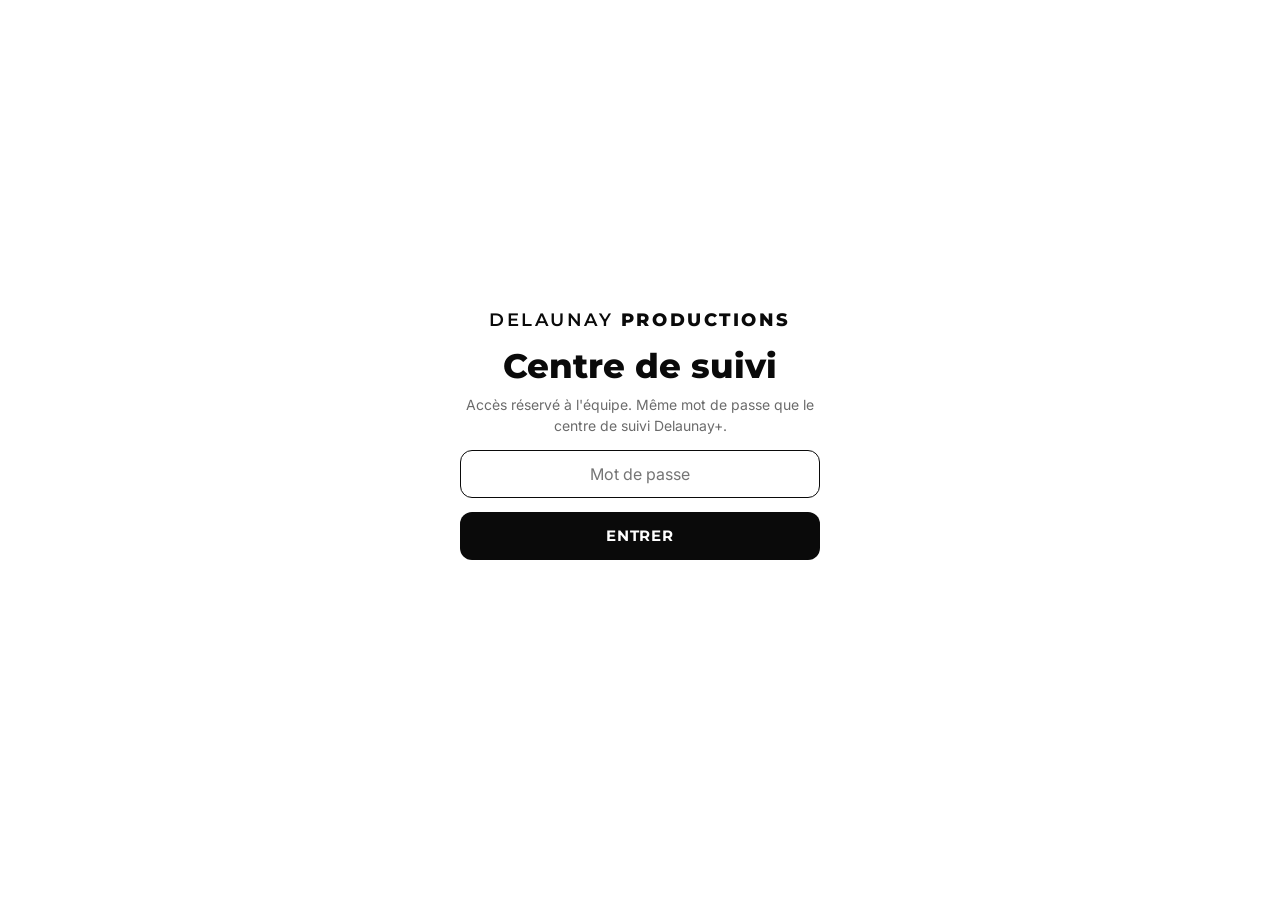
==== productions.html @ d2334f6f "Centre de suivi Delaunay Productions : page Blog (fond blanc) + bouton de bascule - productions.html" ====
<!doctype html>
<html lang="fr">
<head>
  <meta charset="utf-8">
  <meta name="viewport" content="width=device-width, initial-scale=1">
  <title>Centre de suivi - Delaunay Productions</title>
  <link rel="icon" href="favicon.ico" sizes="any">
  <link rel="icon" type="image/png" href="img/favicon.png">
  <link rel="apple-touch-icon" href="img/apple-touch-icon.png">
  <meta name="description" content="Centre de suivi Delaunay Productions : articles de blog rédigés automatiquement (drone, audiovisuel, événementiel, médias), à relire avant publication">
  <meta name="theme-color" content="#ffffff">
  <meta name="robots" content="noindex">
  <link rel="preconnect" href="https://fonts.googleapis.com">
  <link rel="preconnect" href="https://fonts.gstatic.com" crossorigin>
  <link href="https://fonts.googleapis.com/css2?family=Montserrat:wght@500;600;700;800&family=Inter:wght@400;500;600;700&display=swap" rel="stylesheet">
  <link rel="stylesheet" href="productions.css?v=20261123">
</head>
<body>
  <div class="gate" id="gate" hidden>
    <form class="gate__box" id="gateForm" autocomplete="on">
      <p class="brand">DELAUNAY <b>PRODUCTIONS</b></p>
      <h1 class="gate__title">Centre de suivi</h1>
      <p class="gate__txt">Accès réservé à l'équipe. Même mot de passe que le centre de suivi Delaunay+.</p>
      <input type="text" name="username" value="equipe" autocomplete="username" hidden>
      <label class="gate__field">
        <span class="sr-only">Mot de passe</span>
        <input id="gatePwd" type="password" placeholder="Mot de passe" autocomplete="current-password" required>
      </label>
      <button class="gate__btn" type="submit" id="gateBtn">Entrer</button>
      <p class="gate__err" id="gateErr" role="alert"></p>
    </form>
  </div>

  <header class="top">
    <div class="wrap top__bar">
      <a class="brand" href="productions.html" aria-label="Delaunay Productions — centre de suivi">DELAUNAY <b>PRODUCTIONS</b></a>
      <span class="top__tag">Centre de suivi</span>
      <span class="top__status" id="status" aria-live="polite"></span>
      <button class="top__logout" id="logout" type="button" hidden title="Se déconnecter de cet appareil">Déconnexion</button>
      <a class="switch" href="./" title="Basculer vers le centre de suivi Delaunay+">
        <span class="switch__ico" aria-hidden="true">⇄</span><span class="switch__txt">Delaunay<i>+</i></span>
      </a>
    </div>
    <nav class="wrap nav" role="tablist" aria-label="Sections">
      <button class="nav__item is-on" role="tab" aria-selected="true" data-view="blog">Blog<small id="navBlog">0</small></button>
    </nav>
  </header>

  <main class="wrap main">
    <section class="intro">
      <div class="intro__text">
        <p class="intro__kicker">Audiovisuel · Drone · Médias · Événementiel</p>
        <h1 class="intro__title">Blog Delaunay Productions</h1>
        <p class="intro__desc">Les articles rédigés automatiquement à partir de la presse spécialisée, du plus récent au plus ancien. Vert : publiable sur delaunayproductions.fr. Orange : à revoir. Rouge : on ne publie pas. Les articles disparaissent du Sheet au bout de 14 jours.</p>
      </div>
      <div class="stats" id="stats"></div>
    </section>

    <section class="filters" aria-label="Filtres">
      <div class="filters__top">
        <div class="tabs" id="poleTabs" role="tablist" aria-label="Pôles"></div>
        <div class="filters__tools">
          <div class="seg" role="group" aria-label="Statut" id="seg"></div>
          <label class="search">
            <span class="sr-only">Rechercher un article</span>
            <input id="search" type="search" placeholder="Rechercher un article…" autocomplete="off">
          </label>
        </div>
      </div>
      <div class="chips" id="themeChips" aria-label="Thèmes"></div>
    </section>

    <div id="content" class="content">
      <div class="loading"><span></span><span></span><span></span></div>
    </div>
  </main>

  <footer class="foot">
    <div class="wrap foot__inner">
      <span class="brand brand--sm">DELAUNAY <b>PRODUCTIONS</b></span>
      <span id="updated">—</span>
    </div>
  </footer>

  <script src="config.js?v=20261123"></script>
  <script src="productions.js?v=20261123"></script>
</body>
</html>
---- productions.css ----
/* ============================================================
   Delaunay Productions — Centre de suivi
   Charte : fond blanc, texte noir (comme delaunayproductions.fr)
   Typo : Montserrat (titres) & Inter (texte), Google Fonts
   ============================================================ */
:root {
  --bg: #fff;
  --ink: #0a0a0a;
  --ink-2: #333;
  --mute: #6b6b6b;
  --line: #e4e4e4;
  --line-2: #d0d0d0;
  --soft-bg: #f6f6f6;
  --soft-bg-2: #efefef;
  --ok: #1a7f37;
  --ok-bg: #e6f4ea;
  --mid: #b45309;
  --mid-bg: #fdf0e1;
  --low: #c62828;
  --low-bg: #fde8e8;
  --todo: #0a0a0a;
  --p-drone: #2563eb;
  --p-audiovisuel: #dc2626;
  --p-evenementiel: #7c3aed;
  --p-medias: #059669;
  --p-autre: #8c8c8c;
  --display: "Montserrat", "Helvetica Neue", Arial, sans-serif;
  --text: "Inter", system-ui, -apple-system, "Segoe UI", Arial, sans-serif;
  --r: 12px;
}

* { box-sizing: border-box; margin: 0; padding: 0; }
html { -webkit-text-size-adjust: 100%; }
body { background: var(--bg); color: var(--ink); font-family: var(--text); font-size: 15px; line-height: 1.5; -webkit-font-smoothing: antialiased; min-height: 100vh; overflow-x: hidden; }
button { font: inherit; color: inherit; background: none; border: 0; cursor: pointer; }
a { color: inherit; }
.sr-only { position: absolute; width: 1px; height: 1px; overflow: hidden; clip: rect(0 0 0 0); }
.wrap { width: 100%; max-width: 1480px; margin: 0 auto; padding: 0 16px; }
@media (min-width: 720px) { .wrap { padding: 0 32px; } }
:focus-visible { outline: 2px solid var(--ink); outline-offset: 2px; }

/* ---------- En-tête ---------- */
.top { position: sticky; top: 0; z-index: 20; background: rgba(255,255,255,.94); backdrop-filter: blur(10px); border-bottom: 1px solid var(--line); }
.top__bar { display: flex; align-items: center; gap: 14px; height: 60px; }
.brand { font-family: var(--display); font-weight: 600; font-size: 17px; letter-spacing: .14em; color: var(--ink); text-decoration: none; white-space: nowrap; }
.brand b { font-weight: 800; }
.brand--sm { font-size: 13px; }
.top__tag { font-family: var(--display); font-weight: 600; text-transform: uppercase; letter-spacing: .14em; font-size: 11px; color: var(--mute); padding-left: 14px; border-left: 1px solid var(--line-2); white-space: nowrap; }
.top__status { margin-left: auto; font-size: 12px; color: var(--mute); display: flex; align-items: center; gap: 8px; white-space: nowrap; }
.top__status::before { content: ""; width: 7px; height: 7px; border-radius: 50%; background: var(--line-2); }
.top__status.is-live::before { background: var(--ok); }
.top__logout { font-size: 12px; font-weight: 600; color: var(--mute); border: 1px solid var(--line-2); border-radius: 8px; padding: 5px 10px; white-space: nowrap; }
.top__logout:hover { color: var(--ink); border-color: var(--ink); }
.top__logout[hidden] { display: none; }

/* Bouton de bascule vers Delaunay+ (charte Delaunay+ : noir / jaune) */
.switch { display: inline-flex; align-items: center; gap: 8px; height: 36px; padding: 0 14px 0 10px; border-radius: 999px; background: #000; color: #fff; text-decoration: none; font-weight: 800; font-size: 13px; letter-spacing: .04em; white-space: nowrap; transition: transform .15s, box-shadow .15s; }
.switch:hover { transform: translateY(-1px); box-shadow: 0 4px 14px rgba(0,0,0,.18); }
.switch__ico { display: grid; place-items: center; width: 22px; height: 22px; border-radius: 50%; background: #ffde00; color: #000; font-size: 13px; }
.switch__txt i { font-style: normal; color: #ffde00; }

.nav { display: flex; gap: 4px; overflow-x: auto; scrollbar-width: none; }
.nav::-webkit-scrollbar { display: none; }
.nav__item { position: relative; display: flex; align-items: center; gap: 8px; padding: 10px 0 13px; font-family: var(--display); font-weight: 700; text-transform: uppercase; letter-spacing: .08em; font-size: 13px; color: var(--mute); }
.nav__item.is-on { color: var(--ink); }
.nav__item.is-on::after { content: ""; position: absolute; left: 0; right: 0; bottom: -1px; height: 2px; background: var(--ink); }
.nav__item small { font-family: var(--text); font-size: 11px; font-weight: 700; color: #fff; background: var(--ink); border-radius: 999px; padding: 1px 7px; letter-spacing: 0; }

/* ---------- Intro ---------- */
.main { padding-top: 34px; padding-bottom: 72px; }
.intro { display: grid; gap: 20px; padding-bottom: 26px; }
@media (min-width: 960px) { .intro { grid-template-columns: 1fr auto; align-items: end; } }
.intro__kicker { font-size: 11px; font-weight: 700; text-transform: uppercase; letter-spacing: .2em; color: var(--mute); margin-bottom: 8px; }
.intro__title { font-family: var(--display); font-weight: 800; line-height: 1.05; font-size: clamp(30px, 5vw, 48px); letter-spacing: -.01em; }
.intro__desc { margin-top: 10px; font-size: 14.5px; color: var(--ink-2); max-width: 66ch; }

.stats { display: grid; grid-template-columns: repeat(auto-fit, minmax(96px, 1fr)); gap: 8px; min-width: 0; }
@media (min-width: 960px) { .stats { grid-auto-flow: column; grid-auto-columns: 112px; grid-template-columns: none; } }
.stat { border: 1px solid var(--line); border-radius: var(--r); padding: 12px 14px; background: #fff; }
.stat b { display: block; font-family: var(--display); font-weight: 800; font-size: 28px; line-height: 1; }
.stat span { display: block; margin-top: 5px; font-size: 10.5px; color: var(--mute); text-transform: uppercase; letter-spacing: .08em; font-weight: 600; }
.stat--main { background: var(--ink); border-color: var(--ink); }
.stat--main b, .stat--main span { color: #fff; }
.stat--warn b { color: var(--mid); }
.stat--ok b { color: var(--ok); }
.stat--alert b { color: var(--low); }

/* ---------- Filtres ---------- */
.filters { border: 1px solid var(--line); border-radius: var(--r); padding: 10px; margin-bottom: 28px; background: var(--soft-bg); }
.filters__top { display: flex; flex-direction: column; gap: 10px; }
@media (min-width: 900px) { .filters__top { flex-direction: row; flex-wrap: wrap; align-items: center; justify-content: space-between; } .tabs { flex: 1 1 auto; } }
.tabs { display: flex; gap: 6px; overflow-x: auto; scrollbar-width: none; min-width: 0; }
.tabs::-webkit-scrollbar { display: none; }
.tab { flex: none; display: flex; align-items: center; gap: 8px; font-weight: 600; font-size: 13.5px; padding: 7px 14px; border-radius: 999px; color: var(--ink-2); border: 1px solid var(--line-2); background: #fff; transition: .15s; }
.tab:hover { border-color: var(--ink); }
.tab small { font-size: 11px; color: var(--mute); }
.tab.is-on { background: var(--ink); color: #fff; border-color: var(--ink); }
.tab.is-on small { color: rgba(255,255,255,.7); }
.filters__tools { display: flex; gap: 8px; flex-wrap: wrap; }
.seg { display: flex; background: var(--soft-bg-2); border-radius: 10px; padding: 3px; }
.seg__btn { font-size: 13px; font-weight: 600; padding: 6px 12px; border-radius: 8px; color: var(--mute); white-space: nowrap; }
.seg__btn.is-on { background: #fff; color: var(--ink); box-shadow: 0 1px 3px rgba(0,0,0,.12); }
.search { flex: 1; min-width: 190px; }
.search input { width: 100%; height: 36px; padding: 0 12px; border-radius: 10px; border: 1px solid var(--line-2); background: #fff; color: var(--ink); font: inherit; font-size: 14px; outline: none; }
.search input:focus { border-color: var(--ink); }
.chips { display: flex; flex-wrap: wrap; gap: 6px; margin-top: 10px; padding-top: 10px; border-top: 1px solid var(--line); }
.chips:empty { display: none; }
.chip { font-size: 12.5px; font-weight: 600; padding: 5px 11px; border-radius: 8px; background: #fff; color: var(--ink-2); border: 1px solid var(--line); }
.chip:hover { border-color: var(--ink); }
.chip.is-on { background: var(--ink); color: #fff; border-color: var(--ink); }

.dot { flex: none; display: inline-block; width: 9px; height: 9px; border-radius: 50%; background: var(--p-autre); }
.dot--drone { background: var(--p-drone); } .dot--audiovisuel { background: var(--p-audiovisuel); }
.dot--evenementiel { background: var(--p-evenementiel); } .dot--medias { background: var(--p-medias); }

/* ---------- Encadré « Comment ça fonctionne » ---------- */
.howto { margin-bottom: 22px; border: 1px solid var(--ink); border-radius: var(--r); background: #fff; }
.howto__btn { list-style: none; cursor: pointer; display: flex; align-items: center; gap: 14px; padding: 14px 18px; }
.howto__btn::-webkit-details-marker { display: none; }
.howto__ico { flex: none; width: 32px; height: 32px; border-radius: 50%; display: grid; place-items: center; background: var(--ink); color: #fff; font-weight: 800; }
.howto__txt { display: flex; flex-direction: column; min-width: 0; }
.howto__txt b { font-family: var(--display); font-weight: 800; font-size: 16px; }
.howto__txt small { font-size: 12.5px; color: var(--mute); }
.howto__chev { margin-left: auto; transition: transform .2s; }
.howto[open] .howto__chev { transform: rotate(180deg); }
.howto__body { padding: 4px 18px 18px; border-top: 1px solid var(--line); }
.howto__steps { list-style: none; display: grid; gap: 10px; margin-top: 14px; grid-template-columns: 1fr; }
@media (min-width: 900px) { .howto__steps { grid-template-columns: repeat(5, minmax(0, 1fr)); } }
.howto__step { display: flex; gap: 10px; align-items: flex-start; background: var(--soft-bg); border-radius: 10px; padding: 12px; min-width: 0; }
.howto__num { flex: none; width: 22px; height: 22px; border-radius: 50%; display: grid; place-items: center; font-weight: 800; font-size: 11px; background: var(--ink); color: #fff; }
.howto__step b { display: block; font-family: var(--display); font-weight: 700; font-size: 14px; }
.howto__step em { display: block; font-style: normal; font-size: 10.5px; color: var(--mute); text-transform: uppercase; letter-spacing: .07em; font-weight: 600; margin: 2px 0 6px; }
.howto__step p { font-size: 13px; line-height: 1.45; color: var(--ink-2); }
.howto__rules { margin-top: 14px; display: grid; gap: 6px; font-size: 13px; color: var(--ink-2); }
.howto__rules code { font-family: inherit; font-size: 12.5px; background: var(--soft-bg-2); padding: 1px 6px; border-radius: 5px; }

/* ---------- Bandeaux, légende, vide ---------- */
.notice { font-size: 13px; background: var(--soft-bg-2); border-left: 3px solid var(--ink); padding: 10px 14px; border-radius: 8px; margin-bottom: 18px; }
.notice code { background: #fff; padding: 0 4px; border-radius: 4px; }
.notice--error { background: var(--low-bg); border-left-color: var(--low); color: var(--low); }
.legend { display: flex; flex-wrap: wrap; gap: 14px; margin-bottom: 18px; font-size: 12px; color: var(--mute); }
.legend__item { display: inline-flex; align-items: center; gap: 6px; }
.legend__item::before { content: ""; width: 10px; height: 10px; border-radius: 3px; background: var(--ink); }
.legend__item--ok::before { background: var(--ok); }
.legend__item--mid::before { background: var(--mid); }
.legend__item--low::before { background: var(--low); }
.legend__item--uniq::before { background: #fff; border: 1.5px solid var(--mid); }
.empty { padding: 60px 0; text-align: center; color: var(--mute); }
.empty b { display: block; font-family: var(--display); font-weight: 800; font-size: 22px; color: var(--ink); margin-bottom: 6px; }
.loading { display: flex; gap: 6px; justify-content: center; padding: 80px 0; }
.loading span { width: 9px; height: 9px; border-radius: 50%; background: var(--ink); animation: bounce 1s infinite ease-in-out; }
.loading span:nth-child(2) { animation-delay: .15s; }
.loading span:nth-child(3) { animation-delay: .3s; }
@keyframes bounce { 0%, 80%, 100% { transform: scale(.5); opacity: .4; } 40% { transform: scale(1); opacity: 1; } }

/* ---------- Articles ---------- */
.day { margin-bottom: 40px; }
.day__head { display: flex; align-items: baseline; gap: 12px; padding-bottom: 10px; border-bottom: 2px solid var(--ink); }
.day__name { font-family: var(--display); font-weight: 800; font-size: clamp(20px, 3vw, 26px); text-transform: capitalize; }
.day__count { font-size: 12px; color: var(--mute); margin-left: auto; white-space: nowrap; }
.posts { display: grid; grid-template-columns: 1fr; gap: 14px; margin-top: 18px; align-items: start; }
@media (min-width: 1100px) { .posts { grid-template-columns: repeat(2, minmax(0, 1fr)); } }
.post { position: relative; min-width: 0; background: #fff; border: 1px solid var(--line); border-top: 3px solid var(--line-2); border-radius: var(--r); padding: 18px 20px; display: flex; flex-direction: column; gap: 10px; scroll-margin-top: 130px; transition: box-shadow .15s, opacity .15s; }
.post:hover { box-shadow: 0 6px 22px rgba(0,0,0,.07); }
.post.is-todo { border-top-color: var(--ink); }
.post.is-ok { border-top-color: var(--ok); }
.post.is-mid { border-top-color: var(--mid); }
.post.is-low { border-top-color: var(--low); opacity: .6; }
.post.is-low:hover { opacity: 1; }
.post.is-pending { opacity: .7; }
.post__meta { display: flex; align-items: center; gap: 8px; flex-wrap: wrap; font-size: 12px; color: var(--mute); }
.post__meta .pill { margin-left: auto; }
.pole { display: inline-flex; align-items: center; gap: 6px; font-weight: 700; font-size: 11px; text-transform: uppercase; letter-spacing: .07em; color: var(--ink); }
.badge { font-size: 10.5px; font-weight: 700; padding: 2px 8px; border-radius: 999px; border: 1px solid var(--line-2); color: var(--ink-2); white-space: nowrap; }
.badge--nor { border-color: var(--ink); color: var(--ink); }
.post__info { min-width: 0; overflow: hidden; text-overflow: ellipsis; white-space: nowrap; }
.pill { flex: none; font-weight: 800; font-size: 10px; letter-spacing: .06em; padding: 3px 9px; border-radius: 999px; text-transform: uppercase; white-space: nowrap; }
.pill--todo { background: var(--ink); color: #fff; }
.pill--ok { background: var(--ok-bg); color: var(--ok); }
.pill--mid { background: var(--mid-bg); color: var(--mid); }
.pill--low { background: var(--low-bg); color: var(--low); }
.post__photo { margin: 0; position: relative; border-radius: 8px; overflow: hidden; background: var(--soft-bg); aspect-ratio: 16 / 9; }
.post__photo img { width: 100%; height: 100%; object-fit: cover; display: block; }
.post__photo figcaption { position: absolute; right: 8px; bottom: 6px; font-size: 10px; color: #fff; background: rgba(0,0,0,.55); padding: 1px 6px; border-radius: 4px; }
.post__warn { display: flex; gap: 8px; font-size: 12.5px; color: var(--mid); background: var(--mid-bg); padding: 7px 10px; border-radius: 8px; }
.post__title { font-family: var(--display); font-weight: 800; font-size: clamp(18px, 2vw, 21px); line-height: 1.25; letter-spacing: -.005em; }
.post__chapo { font-size: 14.5px; font-weight: 600; color: var(--ink-2); }
.post__more { border-top: 1px solid var(--line); padding-top: 10px; }
.post__more summary { cursor: pointer; list-style: none; display: inline-flex; align-items: center; gap: 8px; font-size: 13px; font-weight: 700; }
.post__more summary::-webkit-details-marker { display: none; }
.post__more summary::before { content: "▸"; transition: transform .15s; }
.post__more[open] summary::before { transform: rotate(90deg); }
.post__more summary span { font-weight: 500; color: var(--mute); }
.post__body { margin-top: 12px; display: grid; gap: 12px; font-size: 15px; line-height: 1.65; max-width: 72ch; }
.post__seo { margin-top: 14px; font-size: 12.5px; background: var(--soft-bg); border-radius: 8px; padding: 10px 12px; display: grid; gap: 4px; }
.post__seo b { font-size: 10.5px; text-transform: uppercase; letter-spacing: .08em; color: var(--mute); margin-right: 6px; }
.post__src { margin-top: 12px; font-size: 12.5px; color: var(--mute); }
.post__src b { display: block; font-size: 10.5px; text-transform: uppercase; letter-spacing: .08em; margin-bottom: 5px; }
.post__src ul { list-style: none; display: flex; flex-wrap: wrap; gap: 6px; }
.post__src a { display: inline-block; padding: 3px 9px; border-radius: 6px; border: 1px solid var(--line); color: var(--ink-2); text-decoration: none; }
.post__src a:hover { border-color: var(--ink); color: var(--ink); }
.post__actions { display: flex; align-items: center; gap: 10px; flex-wrap: wrap; margin-top: auto; padding-top: 12px; border-top: 1px solid var(--line); }
.votes { display: flex; gap: 6px; flex-wrap: wrap; }
.vote { display: inline-flex; align-items: center; gap: 6px; font-size: 13px; font-weight: 700; padding: 7px 12px; border-radius: 9px; border: 1.5px solid; background: #fff; transition: background .15s, color .15s; }
.vote--ok { color: var(--ok); border-color: rgba(26,127,55,.4); }
.vote--mid { color: var(--mid); border-color: rgba(180,83,9,.4); }
.vote--low { color: var(--low); border-color: rgba(198,40,40,.4); }
.vote--ok:hover, .vote--ok.is-on { background: var(--ok); color: #fff; border-color: var(--ok); }
.vote--mid:hover, .vote--mid.is-on { background: var(--mid); color: #fff; border-color: var(--mid); }
.vote--low:hover, .vote--low.is-on { background: var(--low); color: #fff; border-color: var(--low); }
.vote:disabled { cursor: wait; opacity: .6; }
.post__copy { margin-left: auto; font-size: 12.5px; font-weight: 600; color: var(--ink-2); padding: 6px 10px; border-radius: 8px; border: 1px solid var(--line-2); }
.post__copy:hover { border-color: var(--ink); color: var(--ink); }
.post__relu { font-size: 11.5px; color: var(--mute); margin-top: -4px; }

/* ---------- Pied, toast, écran de connexion ---------- */
.foot { border-top: 1px solid var(--line); }
.foot__inner { display: flex; justify-content: space-between; align-items: center; height: 60px; font-size: 12px; color: var(--mute); }
.toast { position: fixed; left: 50%; bottom: 24px; transform: translate(-50%, 20px); z-index: 50; max-width: min(92vw, 520px); background: var(--ink); color: #fff; font-size: 13.5px; font-weight: 600; padding: 10px 16px; border-radius: 10px; box-shadow: 0 10px 30px rgba(0,0,0,.2); opacity: 0; pointer-events: none; transition: opacity .2s, transform .2s; }
.toast.is-on { opacity: 1; transform: translate(-50%, 0); }
.toast--err { background: var(--low); }
body.is-locked > :not(.gate):not(script) { display: none !important; }
.gate { position: fixed; inset: 0; z-index: 100; display: grid; place-items: center; padding: 20px; background: #fff; }
.gate[hidden] { display: none; }
.gate__box { width: min(100%, 360px); display: grid; gap: 14px; text-align: center; }
.gate__box .brand { font-size: 18px; justify-self: center; }
.gate__title { font-family: var(--display); font-weight: 800; font-size: 34px; line-height: 1.1; }
.gate__txt { color: var(--mute); font-size: 14px; margin-top: -6px; }
.gate__field input { width: 100%; height: 48px; padding: 0 16px; border-radius: 12px; border: 1px solid var(--line-2); background: #fff; color: var(--ink); font: inherit; font-size: 16px; outline: none; text-align: center; }
.gate__field input:focus { border-color: var(--ink); }
.gate__btn { height: 48px; border-radius: 12px; background: var(--ink); color: #fff; font-family: var(--display); font-weight: 700; letter-spacing: .06em; font-size: 15px; text-transform: uppercase; }
.gate__btn:disabled { opacity: .6; cursor: wait; }
.gate__err { min-height: 1.4em; color: var(--low); font-size: 13.5px; font-weight: 600; }

@media (max-width: 640px) {
  .top__tag, .top__status { display: none; }
  .top__logout { margin-left: auto; }
  .top__logout[hidden] + .switch { margin-left: auto; }
  .top__bar { gap: 6px; }
  .brand { font-size: 12px; letter-spacing: .05em; }
  .top__logout { padding: 4px 8px; font-size: 11px; }
  .switch { height: 32px; padding: 0 10px 0 6px; gap: 6px; }
  .switch__txt { font-size: 0; }
  .switch__txt::before { content: "D"; font-size: 13px; }
  .switch__txt i { font-size: 13px; }
  .post { padding: 14px; }
  .post__copy { margin-left: 0; }
}
@media (prefers-reduced-motion: reduce) { * { animation: none !important; transition: none !important; } }
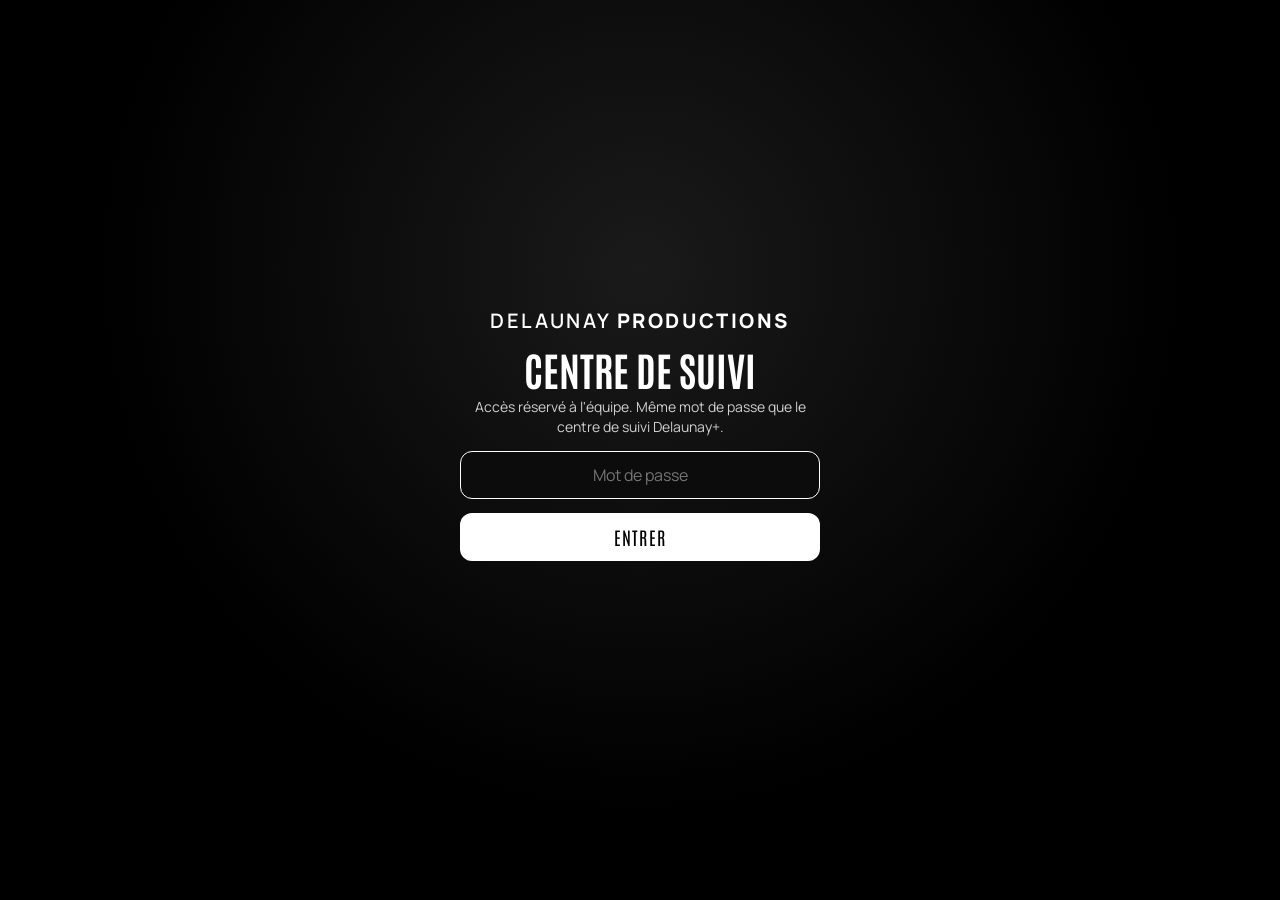
==== commit ed52d0f2: "Delaunay Productions : charte noire de Delaunay+ et blog centré sur les nouveautés technologiques Co" ====
--- a/productions.html
+++ b/productions.html
@@ -8,14 +8,15 @@
   <link rel="icon" type="image/png" href="img/favicon.png">
   <link rel="apple-touch-icon" href="img/apple-touch-icon.png">
   <meta name="description" content="Centre de suivi Delaunay Productions : articles de blog rédigés automatiquement (drone, audiovisuel, événementiel, médias), à relire avant publication">
-  <meta name="theme-color" content="#ffffff">
+  <meta name="theme-color" content="#000000">
   <meta name="robots" content="noindex">
   <link rel="preconnect" href="https://fonts.googleapis.com">
   <link rel="preconnect" href="https://fonts.gstatic.com" crossorigin>
-  <link href="https://fonts.googleapis.com/css2?family=Montserrat:wght@500;600;700;800&family=Inter:wght@400;500;600;700&display=swap" rel="stylesheet">
-  <link rel="stylesheet" href="productions.css?v=20261123">
+  <link href="https://fonts.googleapis.com/css2?family=Antonio:wght@400;600;700&family=Manrope:wght@400;500;600;700;800&display=swap" rel="stylesheet">
+  <link rel="stylesheet" href="style.css?v=20261123c">
+  <link rel="stylesheet" href="productions.css?v=20261123c">
 </head>
-<body>
+<body class="dp is-blog">
   <div class="gate" id="gate" hidden>
     <form class="gate__box" id="gateForm" autocomplete="on">
       <p class="brand">DELAUNAY <b>PRODUCTIONS</b></p>
@@ -37,7 +38,7 @@
       <span class="top__tag">Centre de suivi</span>
       <span class="top__status" id="status" aria-live="polite"></span>
       <button class="top__logout" id="logout" type="button" hidden title="Se déconnecter de cet appareil">Déconnexion</button>
-      <a class="switch" href="./" title="Basculer vers le centre de suivi Delaunay+">
+      <a class="switch switch--dplus" href="./" title="Basculer vers le centre de suivi Delaunay+">
         <span class="switch__ico" aria-hidden="true">⇄</span><span class="switch__txt">Delaunay<i>+</i></span>
       </a>
     </div>
@@ -49,9 +50,9 @@
   <main class="wrap main">
     <section class="intro">
       <div class="intro__text">
-        <p class="intro__kicker">Audiovisuel · Drone · Médias · Événementiel</p>
+        <p class="intro__kicker">Nouveautés technologiques · Drone · Audiovisuel · Événementiel · Médias</p>
         <h1 class="intro__title">Blog Delaunay Productions</h1>
-        <p class="intro__desc">Les articles rédigés automatiquement à partir de la presse spécialisée, du plus récent au plus ancien. Vert : publiable sur delaunayproductions.fr. Orange : à revoir. Rouge : on ne publie pas. Les articles disparaissent du Sheet au bout de 14 jours.</p>
+        <p class="intro__desc">Les nouveautés technologiques de nos métiers (drones, caméras, son, lumière, écrans, logiciels, IA, réseaux sociaux), rédigées automatiquement à partir de la presse spécialisée, du plus récent au plus ancien. Vert : publiable sur delaunayproductions.fr. Orange : à revoir. Rouge : on ne publie pas. Les articles disparaissent du Sheet au bout de 14 jours.</p>
       </div>
       <div class="stats" id="stats"></div>
     </section>
@@ -82,7 +83,7 @@
     </div>
   </footer>
 
-  <script src="config.js?v=20261123"></script>
-  <script src="productions.js?v=20261123"></script>
+  <script src="config.js?v=20261123c"></script>
+  <script src="productions.js?v=20261123c"></script>
 </body>
 </html>
--- a/style.css
+++ b/style.css
@@ -0,0 +1,492 @@
+/* ============================================================
+   Delaunay+ — Centre de suivi
+   Charte : noir #000 / jaune #ffde00 / blanc #fff
+   Typo : Arges (titres) & Area (texte). Si tu as les fichiers
+   de police, dépose-les dans /fonts : ils prennent le relais
+   automatiquement. Sinon : Antonio & Manrope (Google Fonts).
+   ============================================================ */
+@font-face { font-family: "Arges"; src: url("fonts/Arges-Normal.woff2") format("woff2"); font-display: swap; }
+@font-face { font-family: "Area";  src: url("fonts/Area-Normal.woff2") format("woff2");  font-display: swap; }
+
+:root {
+  --black: #000;
+  --yellow: #ffde00;
+  --white: #fff;
+  --ink-1: #0c0c0c;
+  --ink-2: #151515;
+  --ink-3: #222;
+  --line: #2e2e2e;
+  --mute: #8c8c8c;
+  --soft: #cfcfcf;
+  --ok: #3ddc84;
+  --mid: #ff9f1c;
+  --low: #ff4d5e;
+  --display: "Arges", "Antonio", "Oswald", Impact, sans-serif;
+  --text: "Area", "Manrope", system-ui, -apple-system, sans-serif;
+  --r: 14px;
+}
+
+* { box-sizing: border-box; margin: 0; padding: 0; }
+html { -webkit-text-size-adjust: 100%; }
+body { background: var(--black); color: var(--white); font-family: var(--text); font-size: 15px; line-height: 1.45; -webkit-font-smoothing: antialiased; min-height: 100vh; overflow-x: hidden; }
+button { font: inherit; color: inherit; background: none; border: 0; cursor: pointer; }
+a { color: inherit; }
+.sr-only { position: absolute; width: 1px; height: 1px; overflow: hidden; clip: rect(0 0 0 0); }
+.wrap { width: 100%; max-width: 1680px; margin: 0 auto; padding: 0 16px; }
+@media (min-width: 720px) { .wrap { padding: 0 32px; } }
+:focus-visible { outline: 2px solid var(--yellow); outline-offset: 2px; }
+
+/* ---------- En-tête + navigation ---------- */
+.top { position: sticky; top: 0; z-index: 20; background: rgba(0,0,0,.9); backdrop-filter: blur(12px); border-bottom: 1px solid var(--ink-3); }
+.top__bar { display: flex; align-items: center; gap: 14px; height: 54px; }
+.brand { font-weight: 800; font-size: 21px; letter-spacing: .02em; color: var(--yellow); text-decoration: none; }
+.brand--sm { font-size: 15px; }
+.top__tag { font-family: var(--display); text-transform: uppercase; letter-spacing: .14em; font-size: 13px; color: var(--soft); padding-left: 14px; border-left: 1px solid var(--line); }
+.top__status { margin-left: auto; font-size: 12px; color: var(--mute); display: flex; align-items: center; gap: 8px; white-space: nowrap; }
+.top__status::before { content: ""; width: 7px; height: 7px; border-radius: 50%; background: var(--mute); }
+.top__status.is-live::before { background: var(--yellow); animation: pulse 2s infinite; }
+@keyframes pulse { 0% { box-shadow: 0 0 0 0 rgba(255,222,0,.6); } 70%, 100% { box-shadow: 0 0 0 8px rgba(255,222,0,0); } }
+
+.nav { display: flex; gap: 4px; overflow-x: auto; scrollbar-width: none; }
+.nav::-webkit-scrollbar { display: none; }
+.nav__item { flex: none; position: relative; display: flex; align-items: center; gap: 8px; padding: 12px 14px 14px; font-family: var(--display); text-transform: uppercase; letter-spacing: .05em; font-size: 16px; color: var(--mute); white-space: nowrap; transition: color .15s; }
+.nav__item:first-child { padding-left: 0; }
+.nav__item:hover { color: var(--white); }
+.nav__item::after { content: ""; position: absolute; left: 14px; right: 14px; bottom: -1px; height: 3px; border-radius: 3px 3px 0 0; background: transparent; }
+.nav__item:first-child::after { left: 0; }
+.nav__item.is-on { color: var(--white); }
+.nav__item.is-on::after { background: var(--yellow); }
+.nav__item small { font-family: var(--text); font-size: 11px; font-weight: 700; color: var(--mute); background: var(--ink-2); border-radius: 999px; padding: 1px 7px; }
+.nav__item.is-on small { color: var(--black); background: var(--yellow); }
+.nav__item.has-alert small { background: var(--low); color: var(--white); }
+
+/* ---------- Intro de section ---------- */
+.main { padding-top: 26px; padding-bottom: 64px; }
+.intro { display: grid; gap: 18px; padding-bottom: 22px; }
+@media (min-width: 960px) { .intro { grid-template-columns: 1fr auto; align-items: end; } }
+.intro__kicker { font-size: 11px; font-weight: 700; text-transform: uppercase; letter-spacing: .2em; color: var(--yellow); margin-bottom: 6px; }
+.intro__title { font-family: var(--display); font-weight: 700; text-transform: uppercase; line-height: 1; font-size: clamp(32px, 6vw, 54px); letter-spacing: .005em; }
+.intro__desc { margin-top: 8px; font-size: 14px; color: var(--soft); max-width: 62ch; }
+
+.stats { display: grid; grid-template-columns: repeat(auto-fit, minmax(96px, 1fr)); gap: 8px; min-width: 0; }
+@media (min-width: 960px) { .stats { grid-auto-flow: column; grid-auto-columns: 118px; grid-template-columns: none; } }
+.stat { background: var(--ink-1); border: 1px solid var(--ink-3); border-radius: 12px; padding: 12px 14px; }
+.stat b { display: block; font-family: var(--display); font-size: 30px; line-height: 1; color: var(--white); }
+.stat span { display: block; margin-top: 4px; font-size: 11px; color: var(--mute); text-transform: uppercase; letter-spacing: .07em; }
+.stat--main b { color: var(--yellow); }
+.stat--alert { border-color: rgba(255,77,94,.5); }
+.stat--alert b { color: var(--low); }
+.stat--warn b { color: var(--mid); }
+.stat--ok b { color: var(--ok); }
+
+/* ---------- Panneau de filtres ---------- */
+.filters { background: var(--ink-1); border: 1px solid var(--ink-3); border-radius: var(--r); padding: 10px; margin-bottom: 26px; }
+.filters__top { display: flex; flex-direction: column; gap: 10px; }
+@media (min-width: 900px) { .filters__top { flex-direction: row; flex-wrap: wrap; align-items: center; justify-content: space-between; } .tabs { flex: 1 1 auto; } }
+.tabs { display: flex; gap: 6px; overflow-x: auto; scrollbar-width: none; min-width: 0; }
+.tabs::-webkit-scrollbar { display: none; }
+.tabs:empty { display: none; }
+.tab { flex: none; display: flex; align-items: center; gap: 8px; font-family: var(--display); text-transform: uppercase; letter-spacing: .05em; font-size: 15px; padding: 7px 14px; border-radius: 999px; color: var(--soft); border: 1px solid var(--line); transition: .15s; }
+.tab:hover { color: var(--white); border-color: var(--mute); }
+.tab small { font-family: var(--text); font-size: 11px; color: var(--mute); }
+.tab.is-on { background: var(--yellow); color: var(--black); border-color: var(--yellow); }
+.tab.is-on small { color: rgba(0,0,0,.6); }
+.tab__alert { font-family: var(--text); font-size: 11px; font-weight: 800; min-width: 18px; height: 18px; padding: 0 5px; border-radius: 999px; background: var(--low); color: var(--white); display: inline-grid; place-items: center; }
+.filters__tools { display: flex; gap: 8px; flex-wrap: wrap; }
+.seg { display: flex; background: var(--ink-2); border-radius: 10px; padding: 3px; }
+.seg__btn { font-size: 13px; font-weight: 600; padding: 6px 12px; border-radius: 8px; color: var(--mute); white-space: nowrap; }
+.seg__btn.is-on { background: var(--white); color: var(--black); }
+.search { flex: 1; min-width: 190px; }
+.search input { width: 100%; height: 36px; padding: 0 12px; border-radius: 10px; border: 1px solid var(--line); background: var(--black); color: var(--white); font: inherit; font-size: 14px; outline: none; }
+.search input:focus { border-color: var(--yellow); }
+.chips { display: flex; flex-wrap: wrap; gap: 6px; margin-top: 10px; padding-top: 10px; border-top: 1px solid var(--ink-3); }
+.chips:empty { display: none; }
+.chip { font-size: 12.5px; font-weight: 600; padding: 6px 11px; border-radius: 8px; background: var(--ink-2); color: var(--soft); border: 1px solid transparent; transition: .15s; }
+.chip:hover { color: var(--white); }
+.chip.is-on { border-color: var(--yellow); color: var(--yellow); }
+
+/* cases à cocher */
+.check { position: relative; display: inline-flex; align-items: center; cursor: pointer; }
+.check input { position: absolute; opacity: 0; width: 1px; height: 1px; }
+.check span { display: inline-flex; align-items: center; gap: 8px; font-size: 13px; font-weight: 600; padding: 6px 12px; border-radius: 8px; color: var(--mute); white-space: nowrap; }
+.check span::before { content: ""; width: 14px; height: 14px; border-radius: 4px; border: 1.5px solid var(--line); background: var(--ink-1); flex: none; }
+.check input:checked + span { color: var(--white); }
+.check input:checked + span::before { background: var(--yellow) url("data:image/svg+xml,%3Csvg xmlns='http://www.w3.org/2000/svg' viewBox='0 0 16 16'%3E%3Cpath d='M3.5 8.5l3 3 6-7' fill='none' stroke='%23000' stroke-width='2.4' stroke-linecap='round' stroke-linejoin='round'/%3E%3C/svg%3E") center/12px no-repeat; border-color: var(--yellow); }
+.check input:focus-visible + span { outline: 2px solid var(--yellow); outline-offset: 2px; }
+
+/* ---------- Sections de contenu ---------- */
+.league { margin-bottom: 40px; }
+.league__head { display: flex; align-items: center; gap: 12px; padding: 0 0 10px 14px; border-bottom: 1px solid var(--line); position: relative; }
+.league__head::before { content: ""; position: absolute; left: 0; top: 3px; bottom: 13px; width: 4px; border-radius: 2px; background: var(--yellow); }
+.league__name { font-family: var(--display); text-transform: uppercase; font-size: clamp(22px, 3.4vw, 30px); font-weight: 700; line-height: 1.05; }
+.league__count { font-size: 12px; color: var(--mute); margin-left: auto; white-space: nowrap; }
+.poule { margin-top: 18px; }
+.poule__head { display: flex; align-items: center; gap: 10px; font-size: 12px; color: var(--mute); }
+.poule__head b { font-family: var(--display); font-size: 15px; letter-spacing: .06em; text-transform: uppercase; color: var(--black); background: var(--yellow); padding: 2px 10px; border-radius: 6px; }
+.poule__head::after { content: ""; flex: 1; height: 1px; background: var(--ink-3); }
+
+.day { margin-top: 18px; }
+.day__head { display: flex; align-items: center; gap: 10px; margin-bottom: 10px; flex-wrap: wrap; }
+.day__badge { font-family: var(--display); font-size: 14px; letter-spacing: .04em; background: var(--white); color: var(--black); padding: 2px 9px; border-radius: 6px; }
+.day__date { font-size: 12.5px; color: var(--soft); }
+.day__count { margin-left: auto; font-size: 12px; color: var(--mute); white-space: nowrap; }
+.day--next .day__badge { background: var(--yellow); }
+.day--alert .day__badge { background: var(--low); color: var(--white); }
+.dayhead { font-family: var(--display); text-transform: uppercase; font-size: 20px; letter-spacing: .02em; text-transform: capitalize; }
+
+.grid { display: grid; grid-template-columns: 1fr; gap: 8px; }
+@media (min-width: 720px) { .grid { grid-template-columns: repeat(auto-fill, minmax(330px, 1fr)); } }
+
+/* ---------- Carte match ---------- */
+.match { position: relative; min-width: 0; background: var(--ink-1); border: 1px solid var(--ink-3); border-left-width: 3px; border-radius: 12px; padding: 12px 14px; display: grid; grid-template-columns: minmax(0, 1fr) auto; gap: 6px 12px; align-items: center; transition: border-color .15s; scroll-margin-top: 130px; }
+.match:hover { border-top-color: var(--line); border-right-color: var(--line); border-bottom-color: var(--line); }
+.match:target { box-shadow: 0 0 0 2px var(--yellow); }
+.match__meta { grid-column: 1 / -1; display: flex; justify-content: space-between; align-items: center; gap: 10px; font-size: 11px; color: var(--mute); text-transform: uppercase; letter-spacing: .07em; min-width: 0; }
+.match__meta > span:first-child { overflow: hidden; text-overflow: ellipsis; white-space: nowrap; min-width: 0; }
+.team { display: flex; align-items: center; gap: 10px; min-width: 0; font-weight: 600; font-size: 14px; color: var(--soft); }
+.team__name { overflow: hidden; text-overflow: ellipsis; white-space: nowrap; }
+.team__mono { flex: none; width: 26px; height: 26px; border-radius: 7px; background: var(--ink-3); color: var(--soft); display: grid; place-items: center; font-size: 10px; font-weight: 800; }
+.team.is-win { color: var(--white); }
+.team.is-win .team__mono { background: var(--yellow); color: var(--black); }
+.team--bye { color: var(--mute); font-style: italic; font-weight: 500; }
+.team--bye .team__mono { background: transparent; border: 1px dashed var(--line); color: var(--mute); }
+.pts { font-family: var(--display); font-size: 28px; line-height: 1; font-weight: 700; color: var(--mute); text-align: right; min-width: 30px; }
+.pts.is-win { color: var(--yellow); }
+.pts--vs { font-size: 15px; letter-spacing: .04em; color: var(--soft); }
+.match__foot { grid-column: 1 / -1; display: flex; justify-content: space-between; align-items: flex-start; gap: 10px; margin-top: 2px; padding-top: 9px; border-top: 1px dashed var(--ink-3); font-size: 12px; color: var(--mute); min-width: 0; }
+.match__foot > span { min-width: 0; }
+.match__foot b { color: var(--soft); font-weight: 600; }
+.match__link { flex: none; color: var(--yellow); text-decoration: none; font-weight: 700; }
+.match__link:hover { text-decoration: underline; }
+
+/* pastilles d'état */
+.pill { flex: none; font-family: var(--text); font-weight: 800; font-size: 10px; letter-spacing: .05em; padding: 2px 8px; border-radius: 999px; text-transform: uppercase; white-space: nowrap; }
+.pill--ok, .pill--done { background: var(--ok); color: var(--black); }
+.pill--mid, .pill--check { background: var(--mid); color: var(--black); }
+.pill--low, .pill--todo { background: var(--low); color: var(--white); }
+.pill--off { background: var(--ink-3); color: var(--soft); }
+.pill--plain { background: transparent; color: var(--mute); border: 1px solid var(--line); }
+.pill--upcoming { background: transparent; color: var(--yellow); border: 1px solid rgba(255,222,0,.5); }
+.pill--fem { background: transparent; color: var(--soft); border: 1px solid var(--line); margin-left: 6px; }
+
+/* liseré de gauche selon l'état */
+.is-ok { border-left-color: var(--ok); }
+.is-mid, .is-check { border-left-color: var(--mid); }
+.is-low, .is-todo { border-left-color: var(--low); }
+.is-done { border-left-color: var(--ok); }
+.is-off { border-left-color: var(--line); }
+.is-low { background: linear-gradient(90deg, rgba(255,77,94,.07), transparent 45%), var(--ink-1); }
+.pts--ok { color: var(--ok); }
+.pts--mid { color: var(--mid); }
+.pts--low { color: var(--low); }
+.pts.is-lose { opacity: .45; }
+
+/* point de vigilance */
+.vig { grid-column: 1 / -1; display: flex; gap: 8px; align-items: flex-start; font-size: 12px; line-height: 1.4; color: #ffc46b; background: rgba(255,159,28,.09); border: 1px solid rgba(255,159,28,.25); border-radius: 8px; padding: 7px 9px; }
+.vig::before { content: "!"; flex: none; width: 16px; height: 16px; border-radius: 50%; background: var(--mid); color: var(--black); font-weight: 800; font-size: 11px; display: grid; place-items: center; margin-top: 1px; }
+.vig ul { list-style: none; display: grid; gap: 2px; }
+
+/* ---------- Légende, notices, alertes ---------- */
+.legend { display: flex; flex-wrap: wrap; gap: 14px; margin-bottom: 18px; font-size: 12px; color: var(--mute); }
+.legend__item { display: inline-flex; align-items: center; gap: 6px; }
+.legend__item::before { content: ""; width: 10px; height: 10px; border-radius: 3px; }
+.legend__item--ok::before { background: var(--ok); }
+.legend__item--mid::before { background: var(--mid); }
+.legend__item--low::before { background: var(--low); }
+.legend__item--vig::before { background: rgba(255,159,28,.35); border: 1px solid var(--mid); }
+
+.notice { font-size: 13px; color: var(--black); background: var(--yellow); padding: 10px 14px; border-radius: 10px; margin-bottom: 18px; }
+.sync { font-size: 12px; color: var(--mute); margin: -6px 0 8px; }
+
+.alert { display: flex; gap: 14px; align-items: flex-start; padding: 16px 18px; border-radius: var(--r); margin-bottom: 18px; border: 1px solid var(--ink-3); background: var(--ink-1); }
+.alert b { display: block; font-family: var(--display); text-transform: uppercase; letter-spacing: .03em; font-size: 20px; line-height: 1.15; }
+.alert p { font-size: 13px; color: var(--soft); margin-top: 4px; }
+.alert__icon { flex: none; width: 34px; height: 34px; border-radius: 10px; display: grid; place-items: center; font-weight: 800; font-size: 18px; }
+.alert__body { min-width: 0; flex: 1; }
+.alert--todo { border-color: rgba(255,77,94,.5); background: linear-gradient(90deg, rgba(255,77,94,.12), transparent 70%), var(--ink-1); }
+.alert--todo .alert__icon { background: var(--low); color: var(--white); }
+.alert--ok { border-color: rgba(61,220,132,.4); }
+.alert--ok .alert__icon { background: var(--ok); color: var(--black); }
+.alert--rugby { border-color: rgba(255,222,0,.45); background: linear-gradient(90deg, rgba(255,222,0,.1), transparent 70%), var(--ink-1); }
+.alert--rugby .alert__icon { background: var(--yellow); }
+.alert--calm b { font-size: 16px; color: var(--soft); }
+.alert__list { list-style: none; margin-top: 12px; display: grid; gap: 6px; grid-template-columns: repeat(auto-fill, minmax(min(100%, 520px), 1fr)); }
+.alert__list li { display: grid; grid-template-columns: 78px 118px 1fr; gap: 4px 12px; align-items: baseline; font-size: 13px; padding: 8px 10px; border-radius: 8px; background: rgba(0,0,0,.35); border-left: 3px solid var(--low); }
+.alert__list li.is-check { border-left-color: var(--mid); }
+.alert__sport { font-size: 11px; text-transform: uppercase; letter-spacing: .08em; color: var(--mute); }
+.alert__when { color: var(--soft); white-space: nowrap; }
+.alert__teams { font-weight: 700; min-width: 0; }
+.alert__league { grid-column: 3; font-size: 11px; color: var(--mute); }
+.alert__more { font-size: 12px; color: var(--mute); }
+
+.empty { padding: 60px 0; text-align: center; color: var(--mute); }
+.empty b { display: block; font-family: var(--display); font-size: 26px; color: var(--white); text-transform: uppercase; margin-bottom: 6px; }
+.loading { display: flex; gap: 6px; justify-content: center; padding: 80px 0; }
+.loading span { width: 10px; height: 10px; border-radius: 50%; background: var(--yellow); animation: bounce 1s infinite ease-in-out; }
+.loading span:nth-child(2) { animation-delay: .15s; }
+.loading span:nth-child(3) { animation-delay: .3s; }
+@keyframes bounce { 0%, 80%, 100% { transform: scale(.4); opacity: .4; } 40% { transform: scale(1); opacity: 1; } }
+
+/* ---------- Pied de page ---------- */
+.foot { border-top: 1px solid var(--ink-3); }
+.foot__inner { display: flex; justify-content: space-between; align-items: center; height: 60px; font-size: 12px; color: var(--mute); }
+
+.is-rugby .tabs { display: none; }
+
+/* ---------- Blog ---------- */
+:root {
+  --s-football: #5aa9ff; --s-basket: #c58bff; --s-handball: #2fd3c6; --s-hockey: #bfe3ff; --s-rugby: #ff7ac6;
+  --s-volley: #f2c94c; --s-tt: #9aa5ff; --s-footus: #d6a66b; --s-autre: #8c8c8c;
+}
+.dot { flex: none; display: inline-block; width: 9px; height: 9px; border-radius: 50%; background: var(--s-autre); }
+.dot--football { background: var(--s-football); } .dot--basket { background: var(--s-basket); } .dot--handball { background: var(--s-handball); }
+.dot--hockey { background: var(--s-hockey); } .dot--rugby { background: var(--s-rugby); } .dot--volley { background: var(--s-volley); }
+.dot--tt { background: var(--s-tt); } .dot--footus { background: var(--s-footus); }
+.tab.is-on .dot { box-shadow: 0 0 0 2px rgba(0,0,0,.35); }
+
+.posts { display: grid; grid-template-columns: 1fr; gap: 12px; margin-top: 18px; align-items: start; }
+@media (min-width: 1100px) { .posts { grid-template-columns: repeat(2, minmax(0, 1fr)); } }
+.post { position: relative; min-width: 0; background: var(--ink-1); border: 1px solid var(--ink-3); border-left-width: 4px; border-left-color: var(--line); border-radius: 12px; padding: 16px 18px; display: flex; flex-direction: column; gap: 10px; scroll-margin-top: 130px; transition: border-color .15s, opacity .15s; }
+.post.is-todo { border-left-color: var(--yellow); }
+.post.is-low { opacity: .62; background: var(--ink-1); }
+.post.is-low:hover { opacity: 1; }
+.post.is-pending { opacity: .7; }
+.post:target { box-shadow: 0 0 0 2px var(--yellow); }
+.post__meta { display: flex; align-items: center; gap: 10px; flex-wrap: wrap; font-size: 12px; color: var(--mute); }
+.post__meta .pill { margin-left: auto; }
+.sport { display: inline-flex; align-items: center; gap: 7px; font-family: var(--display); text-transform: uppercase; letter-spacing: .06em; font-size: 13px; padding: 3px 10px 3px 8px; border-radius: 999px; background: var(--ink-2); border: 1px solid var(--line); color: var(--white); }
+.sport--football { border-color: rgba(90,169,255,.45); } .sport--basket { border-color: rgba(197,139,255,.45); } .sport--handball { border-color: rgba(47,211,198,.45); }
+.sport--hockey { border-color: rgba(191,227,255,.45); } .sport--rugby { border-color: rgba(255,122,198,.45); } .sport--volley { border-color: rgba(242,201,76,.45); }
+.sport--tt { border-color: rgba(154,165,255,.45); } .sport--footus { border-color: rgba(214,166,107,.45); }
+.post__info { min-width: 0; overflow: hidden; text-overflow: ellipsis; white-space: nowrap; }
+.post__photo { margin: 0; position: relative; border-radius: 8px; overflow: hidden; background: var(--ink-2); aspect-ratio: 16 / 9; }
+.post__photo img { width: 100%; height: 100%; object-fit: cover; display: block; }
+.post__photo figcaption { position: absolute; right: 8px; bottom: 6px; font-size: 10px; color: var(--soft); background: rgba(0,0,0,.6); padding: 1px 6px; border-radius: 4px; }
+.post__title { font-family: var(--display); font-weight: 700; text-transform: uppercase; font-size: clamp(20px, 2.2vw, 24px); line-height: 1.12; letter-spacing: .005em; }
+.post__chapo { font-size: 14.5px; font-weight: 600; color: var(--soft); }
+.post__more { border-top: 1px dashed var(--ink-3); padding-top: 10px; }
+.post__more summary { cursor: pointer; list-style: none; display: inline-flex; align-items: center; gap: 8px; font-size: 13px; font-weight: 700; color: var(--yellow); }
+.post__more summary::-webkit-details-marker { display: none; }
+.post__more summary::before { content: "▸"; transition: transform .15s; }
+.post__more[open] summary::before { transform: rotate(90deg); }
+.post__more summary span { font-weight: 500; color: var(--mute); }
+.post__body { margin-top: 10px; display: grid; gap: 10px; font-size: 14.5px; line-height: 1.6; color: var(--white); max-width: 75ch; }
+.post__src { margin-top: 12px; font-size: 12.5px; color: var(--mute); }
+.post__src b { display: block; font-size: 11px; text-transform: uppercase; letter-spacing: .08em; margin-bottom: 4px; }
+.post__src ul { list-style: none; display: flex; flex-wrap: wrap; gap: 6px; }
+.post__src a { display: inline-block; padding: 3px 9px; border-radius: 6px; background: var(--ink-2); color: var(--soft); text-decoration: none; }
+.post__src a:hover { color: var(--yellow); }
+.post__actions { display: flex; align-items: center; gap: 10px; flex-wrap: wrap; margin-top: auto; padding-top: 10px; border-top: 1px solid var(--ink-3); }
+.votes { display: flex; gap: 6px; flex-wrap: wrap; }
+.vote { display: inline-flex; align-items: center; gap: 6px; font-size: 13px; font-weight: 700; padding: 7px 12px; border-radius: 9px; border: 1.5px solid; background: transparent; transition: background .15s, color .15s; }
+.vote span { font-size: 14px; line-height: 1; }
+.vote--ok { color: var(--ok); border-color: rgba(61,220,132,.55); }
+.vote--mid { color: var(--mid); border-color: rgba(255,159,28,.55); }
+.vote--low { color: var(--low); border-color: rgba(255,77,94,.55); }
+.vote--ok:hover, .vote--ok.is-on { background: var(--ok); color: var(--black); border-color: var(--ok); }
+.vote--mid:hover, .vote--mid.is-on { background: var(--mid); color: var(--black); border-color: var(--mid); }
+.vote--low:hover, .vote--low.is-on { background: var(--low); color: var(--white); border-color: var(--low); }
+.vote:disabled { cursor: wait; opacity: .6; }
+.post__copy { margin-left: auto; font-size: 12.5px; font-weight: 600; color: var(--mute); padding: 6px 10px; border-radius: 8px; border: 1px solid var(--line); }
+.post__copy:hover { color: var(--white); border-color: var(--mute); }
+.post__relu { font-size: 11.5px; color: var(--mute); margin-top: -4px; }
+.post .pill--todo { background: var(--yellow); color: var(--black); }
+.legend__item--todo::before { background: var(--yellow); }
+.notice code { background: rgba(0,0,0,.12); padding: 0 4px; border-radius: 4px; }
+.notice--error { background: var(--low); color: var(--white); }
+/* Encadré « Comment ça fonctionne » (lueur jaune animée) */
+.howto { position: relative; margin-bottom: 22px; border-radius: var(--r); background: var(--ink-1); border: 1px solid rgba(255,222,0,.55); animation: lueur 3.2s ease-in-out infinite; }
+.howto::before { content: ""; position: absolute; inset: -1px; border-radius: inherit; pointer-events: none; background: radial-gradient(120% 140% at 0% 0%, rgba(255,222,0,.16), transparent 55%); }
+@keyframes lueur {
+  0%, 100% { box-shadow: 0 0 0 0 rgba(255,222,0,0), 0 0 18px 0 rgba(255,222,0,.18); }
+  50% { box-shadow: 0 0 0 1px rgba(255,222,0,.25), 0 0 34px 4px rgba(255,222,0,.32); }
+}
+.howto[open] { animation: none; box-shadow: 0 0 26px 2px rgba(255,222,0,.18); }
+.howto__btn { position: relative; list-style: none; cursor: pointer; display: flex; align-items: center; gap: 14px; padding: 14px 18px; }
+.howto__btn::-webkit-details-marker { display: none; }
+.howto__ico { flex: none; width: 34px; height: 34px; border-radius: 50%; display: grid; place-items: center; background: var(--yellow); color: var(--black); font-weight: 800; font-size: 18px; box-shadow: 0 0 16px rgba(255,222,0,.6); }
+.howto__txt { display: flex; flex-direction: column; min-width: 0; }
+.howto__txt b { font-family: var(--display); text-transform: uppercase; letter-spacing: .04em; font-size: 20px; line-height: 1.1; color: var(--yellow); }
+.howto__txt small { font-size: 12.5px; color: var(--soft); }
+.howto__chev { margin-left: auto; color: var(--yellow); font-size: 18px; transition: transform .2s; }
+.howto[open] .howto__chev { transform: rotate(180deg); }
+.howto__body { position: relative; padding: 4px 18px 18px; border-top: 1px dashed rgba(255,222,0,.25); }
+.howto__steps { list-style: none; display: grid; gap: 10px; margin-top: 14px; grid-template-columns: 1fr; }
+@media (min-width: 900px) { .howto__steps { grid-template-columns: repeat(5, minmax(0, 1fr)); } }
+.howto__step { display: flex; gap: 10px; align-items: flex-start; background: var(--ink-2); border: 1px solid var(--ink-3); border-radius: 10px; padding: 12px; min-width: 0; }
+.howto__num { flex: none; width: 24px; height: 24px; border-radius: 50%; display: grid; place-items: center; font-weight: 800; font-size: 12px; background: var(--white); color: var(--black); }
+.howto__step:last-child .howto__num { background: var(--yellow); }
+.howto__step b { display: block; font-family: var(--display); text-transform: uppercase; letter-spacing: .04em; font-size: 15px; line-height: 1.15; }
+.howto__step em { display: block; font-style: normal; font-size: 11px; color: var(--yellow); text-transform: uppercase; letter-spacing: .06em; margin: 2px 0 6px; }
+.howto__step p { font-size: 13px; line-height: 1.45; color: var(--soft); }
+.howto__rules { margin-top: 14px; display: grid; gap: 6px; font-size: 13px; color: var(--soft); }
+.howto__rules b { color: var(--white); }
+.howto__rules code { font-family: inherit; font-size: 12.5px; color: var(--yellow); background: rgba(255,222,0,.08); padding: 1px 6px; border-radius: 5px; }
+
+.toast { position: fixed; left: 50%; bottom: 24px; transform: translate(-50%, 20px); z-index: 50; max-width: min(92vw, 520px); background: var(--white); color: var(--black); font-size: 13.5px; font-weight: 600; padding: 10px 16px; border-radius: 10px; box-shadow: 0 10px 30px rgba(0,0,0,.5); opacity: 0; pointer-events: none; transition: opacity .2s, transform .2s; }
+.toast.is-on { opacity: 1; transform: translate(-50%, 0); }
+.toast--err { background: var(--low); color: var(--white); }
+@media (max-width: 640px) {
+  .post { padding: 14px; }
+  .post__copy { margin-left: 0; }
+  .vote { padding: 7px 10px; }
+}
+
+@media (prefers-reduced-motion: reduce) { * { animation: none !important; transition: none !important; } }
+@media (max-width: 640px) {
+  .top__tag { display: none; }
+  .nav__item { font-size: 15px; padding: 10px 10px 12px; }
+  .nav__item::after { left: 10px; right: 10px; }
+  .alert { padding: 14px; }
+  .alert b { font-size: 17px; }
+  .alert__list li { grid-template-columns: 1fr; }
+  .alert__league { grid-column: 1; }
+  .day__count { margin-left: 0; width: 100%; }
+  .stats { grid-template-columns: repeat(2, 1fr); }
+  .stat { padding: 10px 12px; }
+  .stat b { font-size: 26px; }
+  .stat span { font-size: 10px; letter-spacing: .04em; }
+}
+
+/* ---------- Grands écrans (27", 34" ultra-larges…) : tout grandit proportionnellement ---------- */
+@media (min-width: 1900px) { body { zoom: 1.15; } }
+@media (min-width: 2300px) { body { zoom: 1.3; } }
+@media (min-width: 2800px) { body { zoom: 1.5; } }
+@media (min-width: 3300px) { body { zoom: 1.7; } }
+
+/* Alerte « source unique » */
+.post__warn { display: flex; gap: 8px; align-items: flex-start; margin: 12px 0 2px; padding: 8px 11px; border-radius: 9px; font-size: 12.5px; line-height: 1.4; color: #ffd7a3; background: rgba(255,159,28,.1); border: 1px solid rgba(255,159,28,.45); }
+.post__warn > span:first-child { color: var(--mid); font-size: 14px; line-height: 1.2; }
+.post__warn b { color: var(--mid); }
+.legend__item--uniq::before { background: rgba(255,159,28,.15); border: 1px dashed var(--mid); }
+
+/* ---------- Live ---------- */
+.is-liveview .filters { display: none; }
+.nav__item.has-live small { background: var(--low); color: var(--white); animation: pulse-red 2s infinite; }
+@keyframes pulse-red { 0% { box-shadow: 0 0 0 0 rgba(255,77,94,.6); } 70%, 100% { box-shadow: 0 0 0 7px rgba(255,77,94,0); } }
+.pill--live { background: var(--low); color: var(--white); }
+.live { max-width: 980px; }
+.live .league__count { white-space: normal; text-align: right; }
+.board { display: grid; grid-template-columns: minmax(0, 1fr) auto minmax(0, 1fr); align-items: center; gap: 12px; margin-top: 14px; padding: 18px; background: var(--ink-1); border: 1px solid var(--ink-3); border-radius: var(--r); }
+.board.is-live { border-color: rgba(255,77,94,.55); background: linear-gradient(180deg, rgba(255,77,94,.08), transparent 70%), var(--ink-1); }
+.board__team { min-width: 0; }
+.board__team .team { font-size: 16px; color: var(--white); }
+.board__team--away .team { flex-direction: row-reverse; text-align: right; }
+.board__mid { display: grid; justify-items: center; gap: 8px; }
+.board__score { display: flex; align-items: center; gap: 10px; font-family: var(--display); font-weight: 700; line-height: 1; }
+.board__score b { font-size: clamp(36px, 7vw, 54px); color: var(--soft); }
+.board__score b.is-win { color: var(--yellow); }
+.board__score i { font-style: normal; font-size: 28px; color: var(--mute); }
+.board__vs { font-size: 26px; color: var(--mute); letter-spacing: .06em; }
+.board__state { display: flex; flex-wrap: wrap; justify-content: center; align-items: center; gap: 6px 8px; font-size: 12px; color: var(--mute); text-transform: uppercase; letter-spacing: .06em; }
+.board__min { font-family: var(--display); font-size: 18px; color: var(--white); letter-spacing: 0; }
+@media (max-width: 560px) {
+  .board { grid-template-columns: 1fr; text-align: center; }
+  .board__team .team, .board__team--away .team { justify-content: center; flex-direction: row; text-align: center; }
+  .board__mid { order: 0; }
+}
+.feed { list-style: none; margin-top: 12px; display: grid; gap: 6px; }
+.feed__item { display: grid; grid-template-columns: 54px minmax(0, 1fr); gap: 12px; align-items: baseline; padding: 10px 14px; background: var(--ink-1); border: 1px solid var(--ink-3); border-left: 3px solid var(--line); border-radius: 10px; font-size: 14px; }
+.feed__min { font-family: var(--display); font-size: 18px; color: var(--yellow); }
+.feed__txt { min-width: 0; color: var(--soft); }
+.feed__item--goal { border-left-color: var(--yellow); }
+.feed__item--goal .feed__txt { color: var(--white); font-weight: 700; }
+.feed__item--red { border-left-color: var(--low); }
+.feed__item--yellow { border-left-color: #f2c94c; }
+.feed__item--var { border-left-color: var(--mid); }
+.feed__item--state { background: transparent; border-style: dashed; border-left-style: solid; border-left-color: var(--mute); }
+.feed__item--state .feed__txt { color: var(--white); font-weight: 600; }
+.feed__item.is-off .feed__txt { text-decoration: line-through; color: var(--mute); font-weight: 500; }
+.feed__item.is-off .feed__txt .pill { text-decoration: none; }
+.feed__empty, .feed__maj { margin-top: 12px; font-size: 12px; color: var(--mute); }
+
+/* ---------- Écran de connexion ---------- */
+body.is-locked > :not(.gate):not(script) { display: none !important; }
+.gate { position: fixed; inset: 0; z-index: 100; display: grid; place-items: center; padding: 20px; background: radial-gradient(circle at 50% 30%, #1a1700 0, var(--black) 60%); }
+.gate[hidden] { display: none; }
+.gate__box { width: min(100%, 360px); display: grid; gap: 14px; text-align: center; }
+.gate__box .brand { font-size: 26px; justify-self: center; }
+.gate__title { font-family: var(--display); text-transform: uppercase; font-size: 40px; line-height: 1; }
+.gate__txt { color: var(--soft); font-size: 14px; margin-top: -6px; }
+.gate__field input { width: 100%; height: 48px; padding: 0 16px; border-radius: 12px; border: 1px solid var(--line); background: var(--ink-1); color: var(--white); font: inherit; font-size: 16px; outline: none; text-align: center; }
+.gate__field input:focus { border-color: var(--yellow); }
+.gate__btn { height: 48px; border-radius: 12px; background: var(--yellow); color: var(--black); font-family: var(--display); text-transform: uppercase; letter-spacing: .06em; font-size: 18px; }
+.gate__btn:disabled { opacity: .6; cursor: wait; }
+.gate__err { min-height: 1.4em; color: var(--low); font-size: 13.5px; font-weight: 600; }
+.top__logout { margin-left: 12px; font-size: 12px; font-weight: 600; color: var(--mute); border: 1px solid var(--line); border-radius: 8px; padding: 4px 10px; white-space: nowrap; }
+.top__logout:hover { color: var(--white); border-color: var(--mute); }
+.top__logout[hidden] { display: none; }
+
+/* ---------- Annuaire & inventaire ---------- */
+.annus { display: grid; grid-template-columns: 1fr; gap: 10px; margin-top: 14px; }
+@media (min-width: 1100px) { .annus { grid-template-columns: repeat(2, minmax(0, 1fr)); } }
+@media (min-width: 1700px) { .annus { grid-template-columns: repeat(3, minmax(0, 1fr)); } }
+.annu { background: var(--ink-1); border: 1px solid var(--ink-3); border-left: 3px solid var(--line); border-radius: 12px; padding: 14px 16px; min-width: 0; }
+.annu--veo { border-left-color: var(--yellow); }
+.annu--ipad { border-left-color: var(--soft); }
+.annu__head { display: flex; align-items: center; gap: 8px; flex-wrap: wrap; margin-bottom: 12px; }
+.annu__club { font-family: var(--display); text-transform: uppercase; font-size: 20px; line-height: 1.1; margin-right: auto; }
+.annu__edit { font-size: 12px; color: var(--mute); text-decoration: none; white-space: nowrap; }
+.annu__edit:hover { color: var(--yellow); }
+.annu__body { display: grid; gap: 14px; }
+@media (min-width: 640px) { .annu__body { grid-template-columns: minmax(0, 1fr) minmax(0, 1.25fr); } }
+.annu__inv { display: grid; gap: 6px; align-content: start; font-size: 13px; }
+.annu__inv div { display: grid; grid-template-columns: 96px minmax(0, 1fr); gap: 8px; }
+.annu__inv dt { color: var(--mute); font-size: 11px; text-transform: uppercase; letter-spacing: .05em; padding-top: 2px; }
+.annu__inv dd { overflow-wrap: anywhere; }
+.annu__mono { font-size: 12px; color: var(--soft); }
+.secret { font-size: 12.5px; padding: 1px 8px; border-radius: 6px; background: var(--ink-3); color: var(--soft); letter-spacing: .08em; }
+.secret.is-shown { letter-spacing: 0; color: var(--yellow); font-family: ui-monospace, Menlo, monospace; }
+.annu__contacts { list-style: none; display: grid; gap: 8px; align-content: start; }
+.annu__who { display: grid; gap: 1px; padding: 8px 10px; background: var(--ink-2); border-radius: 8px; min-width: 0; }
+.annu__role { font-size: 10.5px; color: var(--yellow); text-transform: uppercase; letter-spacing: .06em; font-weight: 700; }
+.annu__name { font-size: 14px; }
+.annu__links { display: flex; flex-wrap: wrap; gap: 4px 12px; font-size: 13px; }
+.annu__tel { color: var(--white); font-weight: 700; text-decoration: none; white-space: nowrap; }
+.annu__tel::before { content: "☎ "; color: var(--mute); font-weight: 400; }
+.annu__mail { color: var(--soft); text-decoration: none; overflow-wrap: anywhere; }
+.annu__tel:hover, .annu__mail:hover { color: var(--yellow); }
+.annu__none { font-size: 13px; color: var(--mute); font-style: italic; padding: 8px 0; }
+.notice .link { text-decoration: underline; font-weight: 700; }
+
+/* ---------- Flux vidéo ---------- */
+.fluxes { display: grid; grid-template-columns: 1fr; gap: 10px; margin-top: 14px; }
+@media (min-width: 900px) { .fluxes { grid-template-columns: repeat(2, minmax(0, 1fr)); } }
+@media (min-width: 1500px) { .fluxes { grid-template-columns: repeat(3, minmax(0, 1fr)); } }
+.fcard { background: var(--ink-1); border: 1px solid var(--ink-3); border-left: 3px solid var(--line); border-radius: 12px; padding: 14px 16px; min-width: 0; display: grid; gap: 10px; align-content: start; }
+.fcard--low { border-left-color: var(--low); background: linear-gradient(90deg, rgba(255,77,94,.08), transparent 60%), var(--ink-1); }
+.fcard--mid { border-left-color: var(--mid); }
+.fcard--ok { border-left-color: var(--ok); }
+.fcard--wait { border-left-color: var(--yellow); }
+.fcard--off { opacity: .78; }
+.fcard__head { display: flex; align-items: center; gap: 10px; }
+.fcard__dot { flex: none; width: 10px; height: 10px; border-radius: 50%; background: var(--line); }
+.fcard--low .fcard__dot { background: var(--low); animation: pulse-red 2s infinite; }
+.fcard--mid .fcard__dot { background: var(--mid); }
+.fcard--ok .fcard__dot { background: var(--ok); box-shadow: 0 0 0 3px rgba(61,220,132,.18); }
+.fcard--wait .fcard__dot { background: var(--yellow); }
+.fcard__match { font-family: var(--display); text-transform: uppercase; font-size: 19px; line-height: 1.1; margin-right: auto; min-width: 0; }
+.fcard__match i { font-style: normal; color: var(--mute); }
+.fcard__meta { font-size: 12px; color: var(--mute); margin-top: -4px; }
+.fcard__inv { grid-template-columns: repeat(2, minmax(0, 1fr)); column-gap: 14px; }
+.fcard__inv div { grid-template-columns: 84px minmax(0, 1fr); }
+.fcard__links { display: flex; flex-wrap: wrap; gap: 4px 14px; font-size: 13px; }
+.fcard__links a { color: var(--soft); text-decoration: none; }
+.fcard__links a:hover { color: var(--yellow); }
+.q { font-weight: 700; }
+.q--ok { color: var(--ok); } .q--mid { color: var(--mid); } .q--low { color: var(--low); } .q--off { color: var(--mute); }
+.txt-low { color: var(--low); }
+@media (max-width: 560px) { .fcard__inv { grid-template-columns: 1fr; } }
+
+/* Bouton de bascule vers le centre de suivi Delaunay Productions (charte Delaunay Productions : blanc / noir) */
+.switch { flex: none; display: inline-flex; align-items: center; gap: 8px; height: 34px; margin-left: 12px; padding: 0 14px 0 8px; border-radius: 999px; background: var(--white); color: var(--black); text-decoration: none; font-family: var(--text); font-weight: 800; font-size: 12.5px; letter-spacing: .03em; white-space: nowrap; transition: transform .15s, box-shadow .15s; }
+.switch:hover { transform: translateY(-1px); box-shadow: 0 0 0 2px var(--yellow); }
+.switch__ico { display: grid; place-items: center; width: 22px; height: 22px; border-radius: 50%; background: var(--black); color: var(--yellow); font-size: 13px; }
+@media (max-width: 640px) {
+  .top__bar { gap: 8px; }
+  .top__status { font-size: 0; gap: 0; }
+  .top__logout { margin-left: 4px; padding: 4px 8px; font-size: 11px; }
+  .switch { margin-left: 4px; height: 32px; padding: 0 10px 0 6px; gap: 6px; }
+  .switch__txt { font-size: 0; }
+  .switch__txt::after { content: "D. Prod"; font-size: 12px; }
+}
--- a/productions.css
+++ b/productions.css
@@ -1,249 +1,59 @@
 /* ============================================================
    Delaunay Productions — Centre de suivi
-   Charte : fond blanc, texte noir (comme delaunayproductions.fr)
-   Typo : Montserrat (titres) & Inter (texte), Google Fonts
+   Même feuille de style que Delaunay+ (style.css : fond noir, texte blanc, même responsive).
+   Ce fichier ne fait que changer l'accent (blanc au lieu du jaune Delaunay+) et ajouter
+   les éléments propres au blog Delaunay Productions.
    ============================================================ */
-:root {
-  --bg: #fff;
-  --ink: #0a0a0a;
-  --ink-2: #333;
-  --mute: #6b6b6b;
-  --line: #e4e4e4;
-  --line-2: #d0d0d0;
-  --soft-bg: #f6f6f6;
-  --soft-bg-2: #efefef;
-  --ok: #1a7f37;
-  --ok-bg: #e6f4ea;
-  --mid: #b45309;
-  --mid-bg: #fdf0e1;
-  --low: #c62828;
-  --low-bg: #fde8e8;
-  --todo: #0a0a0a;
-  --p-drone: #2563eb;
-  --p-audiovisuel: #dc2626;
-  --p-evenementiel: #7c3aed;
-  --p-medias: #059669;
+.dp {
+  --yellow: #ffffff;            /* accent Delaunay Productions : blanc */
+  --p-drone: #5aa9ff;
+  --p-audiovisuel: #ff6b6b;
+  --p-evenementiel: #c58bff;
+  --p-medias: #3ddc84;
   --p-autre: #8c8c8c;
-  --display: "Montserrat", "Helvetica Neue", Arial, sans-serif;
-  --text: "Inter", system-ui, -apple-system, "Segoe UI", Arial, sans-serif;
-  --r: 12px;
 }
 
-* { box-sizing: border-box; margin: 0; padding: 0; }
-html { -webkit-text-size-adjust: 100%; }
-body { background: var(--bg); color: var(--ink); font-family: var(--text); font-size: 15px; line-height: 1.5; -webkit-font-smoothing: antialiased; min-height: 100vh; overflow-x: hidden; }
-button { font: inherit; color: inherit; background: none; border: 0; cursor: pointer; }
-a { color: inherit; }
-.sr-only { position: absolute; width: 1px; height: 1px; overflow: hidden; clip: rect(0 0 0 0); }
-.wrap { width: 100%; max-width: 1480px; margin: 0 auto; padding: 0 16px; }
-@media (min-width: 720px) { .wrap { padding: 0 32px; } }
-:focus-visible { outline: 2px solid var(--ink); outline-offset: 2px; }
+/* Marque */
+.dp .brand { color: var(--white); font-weight: 600; letter-spacing: .12em; }
+.dp .brand b { font-weight: 800; }
+.dp .gate { background: radial-gradient(circle at 50% 30%, #1a1a1a 0, var(--black) 60%); }
+.dp .gate__box .brand { font-size: 20px; }
 
-/* ---------- En-tête ---------- */
-.top { position: sticky; top: 0; z-index: 20; background: rgba(255,255,255,.94); backdrop-filter: blur(10px); border-bottom: 1px solid var(--line); }
-.top__bar { display: flex; align-items: center; gap: 14px; height: 60px; }
-.brand { font-family: var(--display); font-weight: 600; font-size: 17px; letter-spacing: .14em; color: var(--ink); text-decoration: none; white-space: nowrap; }
-.brand b { font-weight: 800; }
-.brand--sm { font-size: 13px; }
-.top__tag { font-family: var(--display); font-weight: 600; text-transform: uppercase; letter-spacing: .14em; font-size: 11px; color: var(--mute); padding-left: 14px; border-left: 1px solid var(--line-2); white-space: nowrap; }
-.top__status { margin-left: auto; font-size: 12px; color: var(--mute); display: flex; align-items: center; gap: 8px; white-space: nowrap; }
-.top__status::before { content: ""; width: 7px; height: 7px; border-radius: 50%; background: var(--line-2); }
-.top__status.is-live::before { background: var(--ok); }
-.top__logout { font-size: 12px; font-weight: 600; color: var(--mute); border: 1px solid var(--line-2); border-radius: 8px; padding: 5px 10px; white-space: nowrap; }
-.top__logout:hover { color: var(--ink); border-color: var(--ink); }
-.top__logout[hidden] { display: none; }
+/* Bouton de bascule vers Delaunay+ (aux couleurs de Delaunay+ : jaune / noir) */
+.dp .switch--dplus { background: #ffde00; color: #000; }
+.dp .switch--dplus:hover { box-shadow: 0 0 0 2px #fff; }
+.dp .switch--dplus .switch__ico { background: #000; color: #ffde00; }
+.dp .switch__txt i { font-style: normal; }
+@media (max-width: 640px) {
+  .dp .brand { font-size: 15px; letter-spacing: .06em; }
+  .dp .switch--dplus .switch__txt { font-size: 12px; }
+  .dp .switch--dplus .switch__txt::after { content: none; }
+}
 
-/* Bouton de bascule vers Delaunay+ (charte Delaunay+ : noir / jaune) */
-.switch { display: inline-flex; align-items: center; gap: 8px; height: 36px; padding: 0 14px 0 10px; border-radius: 999px; background: #000; color: #fff; text-decoration: none; font-weight: 800; font-size: 13px; letter-spacing: .04em; white-space: nowrap; transition: transform .15s, box-shadow .15s; }
-.switch:hover { transform: translateY(-1px); box-shadow: 0 4px 14px rgba(0,0,0,.18); }
-.switch__ico { display: grid; place-items: center; width: 22px; height: 22px; border-radius: 50%; background: #ffde00; color: #000; font-size: 13px; }
-.switch__txt i { font-style: normal; color: #ffde00; }
+/* Lueur de l'encadré « Comment ça fonctionne » en blanc */
+.dp .howto { border-color: rgba(255,255,255,.45); animation-name: lueurBlanche; }
+.dp .howto::before { background: radial-gradient(120% 140% at 0% 0%, rgba(255,255,255,.08), transparent 55%); }
+.dp .howto[open] { box-shadow: 0 0 26px 2px rgba(255,255,255,.1); }
+.dp .howto__ico { box-shadow: 0 0 16px rgba(255,255,255,.4); }
+.dp .howto__body { border-top-color: rgba(255,255,255,.2); }
+.dp .howto__rules code { background: rgba(255,255,255,.08); }
+@keyframes lueurBlanche {
+  0%, 100% { box-shadow: 0 0 0 0 rgba(255,255,255,0), 0 0 18px 0 rgba(255,255,255,.08); }
+  50% { box-shadow: 0 0 0 1px rgba(255,255,255,.18), 0 0 30px 4px rgba(255,255,255,.14); }
+}
+.dp .top__status.is-live::before { animation: none; }
 
-.nav { display: flex; gap: 4px; overflow-x: auto; scrollbar-width: none; }
-.nav::-webkit-scrollbar { display: none; }
-.nav__item { position: relative; display: flex; align-items: center; gap: 8px; padding: 10px 0 13px; font-family: var(--display); font-weight: 700; text-transform: uppercase; letter-spacing: .08em; font-size: 13px; color: var(--mute); }
-.nav__item.is-on { color: var(--ink); }
-.nav__item.is-on::after { content: ""; position: absolute; left: 0; right: 0; bottom: -1px; height: 2px; background: var(--ink); }
-.nav__item small { font-family: var(--text); font-size: 11px; font-weight: 700; color: #fff; background: var(--ink); border-radius: 999px; padding: 1px 7px; letter-spacing: 0; }
+/* Pôles : pastilles de couleur (comme les sports de Delaunay+) */
+.dp .dot--drone { background: var(--p-drone); }
+.dp .dot--audiovisuel { background: var(--p-audiovisuel); }
+.dp .dot--evenementiel { background: var(--p-evenementiel); }
+.dp .dot--medias { background: var(--p-medias); }
+.dp .dot--autre { background: var(--p-autre); }
+.dp .sport--drone { border-color: rgba(90,169,255,.45); }
+.dp .sport--audiovisuel { border-color: rgba(255,107,107,.45); }
+.dp .sport--evenementiel { border-color: rgba(197,139,255,.45); }
+.dp .sport--medias { border-color: rgba(61,220,132,.45); }
 
-/* ---------- Intro ---------- */
-.main { padding-top: 34px; padding-bottom: 72px; }
-.intro { display: grid; gap: 20px; padding-bottom: 26px; }
-@media (min-width: 960px) { .intro { grid-template-columns: 1fr auto; align-items: end; } }
-.intro__kicker { font-size: 11px; font-weight: 700; text-transform: uppercase; letter-spacing: .2em; color: var(--mute); margin-bottom: 8px; }
-.intro__title { font-family: var(--display); font-weight: 800; line-height: 1.05; font-size: clamp(30px, 5vw, 48px); letter-spacing: -.01em; }
-.intro__desc { margin-top: 10px; font-size: 14.5px; color: var(--ink-2); max-width: 66ch; }
-
-.stats { display: grid; grid-template-columns: repeat(auto-fit, minmax(96px, 1fr)); gap: 8px; min-width: 0; }
-@media (min-width: 960px) { .stats { grid-auto-flow: column; grid-auto-columns: 112px; grid-template-columns: none; } }
-.stat { border: 1px solid var(--line); border-radius: var(--r); padding: 12px 14px; background: #fff; }
-.stat b { display: block; font-family: var(--display); font-weight: 800; font-size: 28px; line-height: 1; }
-.stat span { display: block; margin-top: 5px; font-size: 10.5px; color: var(--mute); text-transform: uppercase; letter-spacing: .08em; font-weight: 600; }
-.stat--main { background: var(--ink); border-color: var(--ink); }
-.stat--main b, .stat--main span { color: #fff; }
-.stat--warn b { color: var(--mid); }
-.stat--ok b { color: var(--ok); }
-.stat--alert b { color: var(--low); }
-
-/* ---------- Filtres ---------- */
-.filters { border: 1px solid var(--line); border-radius: var(--r); padding: 10px; margin-bottom: 28px; background: var(--soft-bg); }
-.filters__top { display: flex; flex-direction: column; gap: 10px; }
-@media (min-width: 900px) { .filters__top { flex-direction: row; flex-wrap: wrap; align-items: center; justify-content: space-between; } .tabs { flex: 1 1 auto; } }
-.tabs { display: flex; gap: 6px; overflow-x: auto; scrollbar-width: none; min-width: 0; }
-.tabs::-webkit-scrollbar { display: none; }
-.tab { flex: none; display: flex; align-items: center; gap: 8px; font-weight: 600; font-size: 13.5px; padding: 7px 14px; border-radius: 999px; color: var(--ink-2); border: 1px solid var(--line-2); background: #fff; transition: .15s; }
-.tab:hover { border-color: var(--ink); }
-.tab small { font-size: 11px; color: var(--mute); }
-.tab.is-on { background: var(--ink); color: #fff; border-color: var(--ink); }
-.tab.is-on small { color: rgba(255,255,255,.7); }
-.filters__tools { display: flex; gap: 8px; flex-wrap: wrap; }
-.seg { display: flex; background: var(--soft-bg-2); border-radius: 10px; padding: 3px; }
-.seg__btn { font-size: 13px; font-weight: 600; padding: 6px 12px; border-radius: 8px; color: var(--mute); white-space: nowrap; }
-.seg__btn.is-on { background: #fff; color: var(--ink); box-shadow: 0 1px 3px rgba(0,0,0,.12); }
-.search { flex: 1; min-width: 190px; }
-.search input { width: 100%; height: 36px; padding: 0 12px; border-radius: 10px; border: 1px solid var(--line-2); background: #fff; color: var(--ink); font: inherit; font-size: 14px; outline: none; }
-.search input:focus { border-color: var(--ink); }
-.chips { display: flex; flex-wrap: wrap; gap: 6px; margin-top: 10px; padding-top: 10px; border-top: 1px solid var(--line); }
-.chips:empty { display: none; }
-.chip { font-size: 12.5px; font-weight: 600; padding: 5px 11px; border-radius: 8px; background: #fff; color: var(--ink-2); border: 1px solid var(--line); }
-.chip:hover { border-color: var(--ink); }
-.chip.is-on { background: var(--ink); color: #fff; border-color: var(--ink); }
-
-.dot { flex: none; display: inline-block; width: 9px; height: 9px; border-radius: 50%; background: var(--p-autre); }
-.dot--drone { background: var(--p-drone); } .dot--audiovisuel { background: var(--p-audiovisuel); }
-.dot--evenementiel { background: var(--p-evenementiel); } .dot--medias { background: var(--p-medias); }
-
-/* ---------- Encadré « Comment ça fonctionne » ---------- */
-.howto { margin-bottom: 22px; border: 1px solid var(--ink); border-radius: var(--r); background: #fff; }
-.howto__btn { list-style: none; cursor: pointer; display: flex; align-items: center; gap: 14px; padding: 14px 18px; }
-.howto__btn::-webkit-details-marker { display: none; }
-.howto__ico { flex: none; width: 32px; height: 32px; border-radius: 50%; display: grid; place-items: center; background: var(--ink); color: #fff; font-weight: 800; }
-.howto__txt { display: flex; flex-direction: column; min-width: 0; }
-.howto__txt b { font-family: var(--display); font-weight: 800; font-size: 16px; }
-.howto__txt small { font-size: 12.5px; color: var(--mute); }
-.howto__chev { margin-left: auto; transition: transform .2s; }
-.howto[open] .howto__chev { transform: rotate(180deg); }
-.howto__body { padding: 4px 18px 18px; border-top: 1px solid var(--line); }
-.howto__steps { list-style: none; display: grid; gap: 10px; margin-top: 14px; grid-template-columns: 1fr; }
-@media (min-width: 900px) { .howto__steps { grid-template-columns: repeat(5, minmax(0, 1fr)); } }
-.howto__step { display: flex; gap: 10px; align-items: flex-start; background: var(--soft-bg); border-radius: 10px; padding: 12px; min-width: 0; }
-.howto__num { flex: none; width: 22px; height: 22px; border-radius: 50%; display: grid; place-items: center; font-weight: 800; font-size: 11px; background: var(--ink); color: #fff; }
-.howto__step b { display: block; font-family: var(--display); font-weight: 700; font-size: 14px; }
-.howto__step em { display: block; font-style: normal; font-size: 10.5px; color: var(--mute); text-transform: uppercase; letter-spacing: .07em; font-weight: 600; margin: 2px 0 6px; }
-.howto__step p { font-size: 13px; line-height: 1.45; color: var(--ink-2); }
-.howto__rules { margin-top: 14px; display: grid; gap: 6px; font-size: 13px; color: var(--ink-2); }
-.howto__rules code { font-family: inherit; font-size: 12.5px; background: var(--soft-bg-2); padding: 1px 6px; border-radius: 5px; }
-
-/* ---------- Bandeaux, légende, vide ---------- */
-.notice { font-size: 13px; background: var(--soft-bg-2); border-left: 3px solid var(--ink); padding: 10px 14px; border-radius: 8px; margin-bottom: 18px; }
-.notice code { background: #fff; padding: 0 4px; border-radius: 4px; }
-.notice--error { background: var(--low-bg); border-left-color: var(--low); color: var(--low); }
-.legend { display: flex; flex-wrap: wrap; gap: 14px; margin-bottom: 18px; font-size: 12px; color: var(--mute); }
-.legend__item { display: inline-flex; align-items: center; gap: 6px; }
-.legend__item::before { content: ""; width: 10px; height: 10px; border-radius: 3px; background: var(--ink); }
-.legend__item--ok::before { background: var(--ok); }
-.legend__item--mid::before { background: var(--mid); }
-.legend__item--low::before { background: var(--low); }
-.legend__item--uniq::before { background: #fff; border: 1.5px solid var(--mid); }
-.empty { padding: 60px 0; text-align: center; color: var(--mute); }
-.empty b { display: block; font-family: var(--display); font-weight: 800; font-size: 22px; color: var(--ink); margin-bottom: 6px; }
-.loading { display: flex; gap: 6px; justify-content: center; padding: 80px 0; }
-.loading span { width: 9px; height: 9px; border-radius: 50%; background: var(--ink); animation: bounce 1s infinite ease-in-out; }
-.loading span:nth-child(2) { animation-delay: .15s; }
-.loading span:nth-child(3) { animation-delay: .3s; }
-@keyframes bounce { 0%, 80%, 100% { transform: scale(.5); opacity: .4; } 40% { transform: scale(1); opacity: 1; } }
-
-/* ---------- Articles ---------- */
-.day { margin-bottom: 40px; }
-.day__head { display: flex; align-items: baseline; gap: 12px; padding-bottom: 10px; border-bottom: 2px solid var(--ink); }
-.day__name { font-family: var(--display); font-weight: 800; font-size: clamp(20px, 3vw, 26px); text-transform: capitalize; }
-.day__count { font-size: 12px; color: var(--mute); margin-left: auto; white-space: nowrap; }
-.posts { display: grid; grid-template-columns: 1fr; gap: 14px; margin-top: 18px; align-items: start; }
-@media (min-width: 1100px) { .posts { grid-template-columns: repeat(2, minmax(0, 1fr)); } }
-.post { position: relative; min-width: 0; background: #fff; border: 1px solid var(--line); border-top: 3px solid var(--line-2); border-radius: var(--r); padding: 18px 20px; display: flex; flex-direction: column; gap: 10px; scroll-margin-top: 130px; transition: box-shadow .15s, opacity .15s; }
-.post:hover { box-shadow: 0 6px 22px rgba(0,0,0,.07); }
-.post.is-todo { border-top-color: var(--ink); }
-.post.is-ok { border-top-color: var(--ok); }
-.post.is-mid { border-top-color: var(--mid); }
-.post.is-low { border-top-color: var(--low); opacity: .6; }
-.post.is-low:hover { opacity: 1; }
-.post.is-pending { opacity: .7; }
-.post__meta { display: flex; align-items: center; gap: 8px; flex-wrap: wrap; font-size: 12px; color: var(--mute); }
-.post__meta .pill { margin-left: auto; }
-.pole { display: inline-flex; align-items: center; gap: 6px; font-weight: 700; font-size: 11px; text-transform: uppercase; letter-spacing: .07em; color: var(--ink); }
-.badge { font-size: 10.5px; font-weight: 700; padding: 2px 8px; border-radius: 999px; border: 1px solid var(--line-2); color: var(--ink-2); white-space: nowrap; }
-.badge--nor { border-color: var(--ink); color: var(--ink); }
-.post__info { min-width: 0; overflow: hidden; text-overflow: ellipsis; white-space: nowrap; }
-.pill { flex: none; font-weight: 800; font-size: 10px; letter-spacing: .06em; padding: 3px 9px; border-radius: 999px; text-transform: uppercase; white-space: nowrap; }
-.pill--todo { background: var(--ink); color: #fff; }
-.pill--ok { background: var(--ok-bg); color: var(--ok); }
-.pill--mid { background: var(--mid-bg); color: var(--mid); }
-.pill--low { background: var(--low-bg); color: var(--low); }
-.post__photo { margin: 0; position: relative; border-radius: 8px; overflow: hidden; background: var(--soft-bg); aspect-ratio: 16 / 9; }
-.post__photo img { width: 100%; height: 100%; object-fit: cover; display: block; }
-.post__photo figcaption { position: absolute; right: 8px; bottom: 6px; font-size: 10px; color: #fff; background: rgba(0,0,0,.55); padding: 1px 6px; border-radius: 4px; }
-.post__warn { display: flex; gap: 8px; font-size: 12.5px; color: var(--mid); background: var(--mid-bg); padding: 7px 10px; border-radius: 8px; }
-.post__title { font-family: var(--display); font-weight: 800; font-size: clamp(18px, 2vw, 21px); line-height: 1.25; letter-spacing: -.005em; }
-.post__chapo { font-size: 14.5px; font-weight: 600; color: var(--ink-2); }
-.post__more { border-top: 1px solid var(--line); padding-top: 10px; }
-.post__more summary { cursor: pointer; list-style: none; display: inline-flex; align-items: center; gap: 8px; font-size: 13px; font-weight: 700; }
-.post__more summary::-webkit-details-marker { display: none; }
-.post__more summary::before { content: "▸"; transition: transform .15s; }
-.post__more[open] summary::before { transform: rotate(90deg); }
-.post__more summary span { font-weight: 500; color: var(--mute); }
-.post__body { margin-top: 12px; display: grid; gap: 12px; font-size: 15px; line-height: 1.65; max-width: 72ch; }
-.post__seo { margin-top: 14px; font-size: 12.5px; background: var(--soft-bg); border-radius: 8px; padding: 10px 12px; display: grid; gap: 4px; }
+/* Bloc SEO dans l'article déplié */
+.post__seo { margin-top: 12px; display: grid; gap: 4px; font-size: 12.5px; color: var(--soft); background: var(--ink-2); border-radius: 8px; padding: 10px 12px; }
 .post__seo b { font-size: 10.5px; text-transform: uppercase; letter-spacing: .08em; color: var(--mute); margin-right: 6px; }
-.post__src { margin-top: 12px; font-size: 12.5px; color: var(--mute); }
-.post__src b { display: block; font-size: 10.5px; text-transform: uppercase; letter-spacing: .08em; margin-bottom: 5px; }
-.post__src ul { list-style: none; display: flex; flex-wrap: wrap; gap: 6px; }
-.post__src a { display: inline-block; padding: 3px 9px; border-radius: 6px; border: 1px solid var(--line); color: var(--ink-2); text-decoration: none; }
-.post__src a:hover { border-color: var(--ink); color: var(--ink); }
-.post__actions { display: flex; align-items: center; gap: 10px; flex-wrap: wrap; margin-top: auto; padding-top: 12px; border-top: 1px solid var(--line); }
-.votes { display: flex; gap: 6px; flex-wrap: wrap; }
-.vote { display: inline-flex; align-items: center; gap: 6px; font-size: 13px; font-weight: 700; padding: 7px 12px; border-radius: 9px; border: 1.5px solid; background: #fff; transition: background .15s, color .15s; }
-.vote--ok { color: var(--ok); border-color: rgba(26,127,55,.4); }
-.vote--mid { color: var(--mid); border-color: rgba(180,83,9,.4); }
-.vote--low { color: var(--low); border-color: rgba(198,40,40,.4); }
-.vote--ok:hover, .vote--ok.is-on { background: var(--ok); color: #fff; border-color: var(--ok); }
-.vote--mid:hover, .vote--mid.is-on { background: var(--mid); color: #fff; border-color: var(--mid); }
-.vote--low:hover, .vote--low.is-on { background: var(--low); color: #fff; border-color: var(--low); }
-.vote:disabled { cursor: wait; opacity: .6; }
-.post__copy { margin-left: auto; font-size: 12.5px; font-weight: 600; color: var(--ink-2); padding: 6px 10px; border-radius: 8px; border: 1px solid var(--line-2); }
-.post__copy:hover { border-color: var(--ink); color: var(--ink); }
-.post__relu { font-size: 11.5px; color: var(--mute); margin-top: -4px; }
-
-/* ---------- Pied, toast, écran de connexion ---------- */
-.foot { border-top: 1px solid var(--line); }
-.foot__inner { display: flex; justify-content: space-between; align-items: center; height: 60px; font-size: 12px; color: var(--mute); }
-.toast { position: fixed; left: 50%; bottom: 24px; transform: translate(-50%, 20px); z-index: 50; max-width: min(92vw, 520px); background: var(--ink); color: #fff; font-size: 13.5px; font-weight: 600; padding: 10px 16px; border-radius: 10px; box-shadow: 0 10px 30px rgba(0,0,0,.2); opacity: 0; pointer-events: none; transition: opacity .2s, transform .2s; }
-.toast.is-on { opacity: 1; transform: translate(-50%, 0); }
-.toast--err { background: var(--low); }
-body.is-locked > :not(.gate):not(script) { display: none !important; }
-.gate { position: fixed; inset: 0; z-index: 100; display: grid; place-items: center; padding: 20px; background: #fff; }
-.gate[hidden] { display: none; }
-.gate__box { width: min(100%, 360px); display: grid; gap: 14px; text-align: center; }
-.gate__box .brand { font-size: 18px; justify-self: center; }
-.gate__title { font-family: var(--display); font-weight: 800; font-size: 34px; line-height: 1.1; }
-.gate__txt { color: var(--mute); font-size: 14px; margin-top: -6px; }
-.gate__field input { width: 100%; height: 48px; padding: 0 16px; border-radius: 12px; border: 1px solid var(--line-2); background: #fff; color: var(--ink); font: inherit; font-size: 16px; outline: none; text-align: center; }
-.gate__field input:focus { border-color: var(--ink); }
-.gate__btn { height: 48px; border-radius: 12px; background: var(--ink); color: #fff; font-family: var(--display); font-weight: 700; letter-spacing: .06em; font-size: 15px; text-transform: uppercase; }
-.gate__btn:disabled { opacity: .6; cursor: wait; }
-.gate__err { min-height: 1.4em; color: var(--low); font-size: 13.5px; font-weight: 600; }
-
-@media (max-width: 640px) {
-  .top__tag, .top__status { display: none; }
-  .top__logout { margin-left: auto; }
-  .top__logout[hidden] + .switch { margin-left: auto; }
-  .top__bar { gap: 6px; }
-  .brand { font-size: 12px; letter-spacing: .05em; }
-  .top__logout { padding: 4px 8px; font-size: 11px; }
-  .switch { height: 32px; padding: 0 10px 0 6px; gap: 6px; }
-  .switch__txt { font-size: 0; }
-  .switch__txt::before { content: "D"; font-size: 13px; }
-  .switch__txt i { font-size: 13px; }
-  .post { padding: 14px; }
-  .post__copy { margin-left: 0; }
-}
-@media (prefers-reduced-motion: reduce) { * { animation: none !important; transition: none !important; } }
